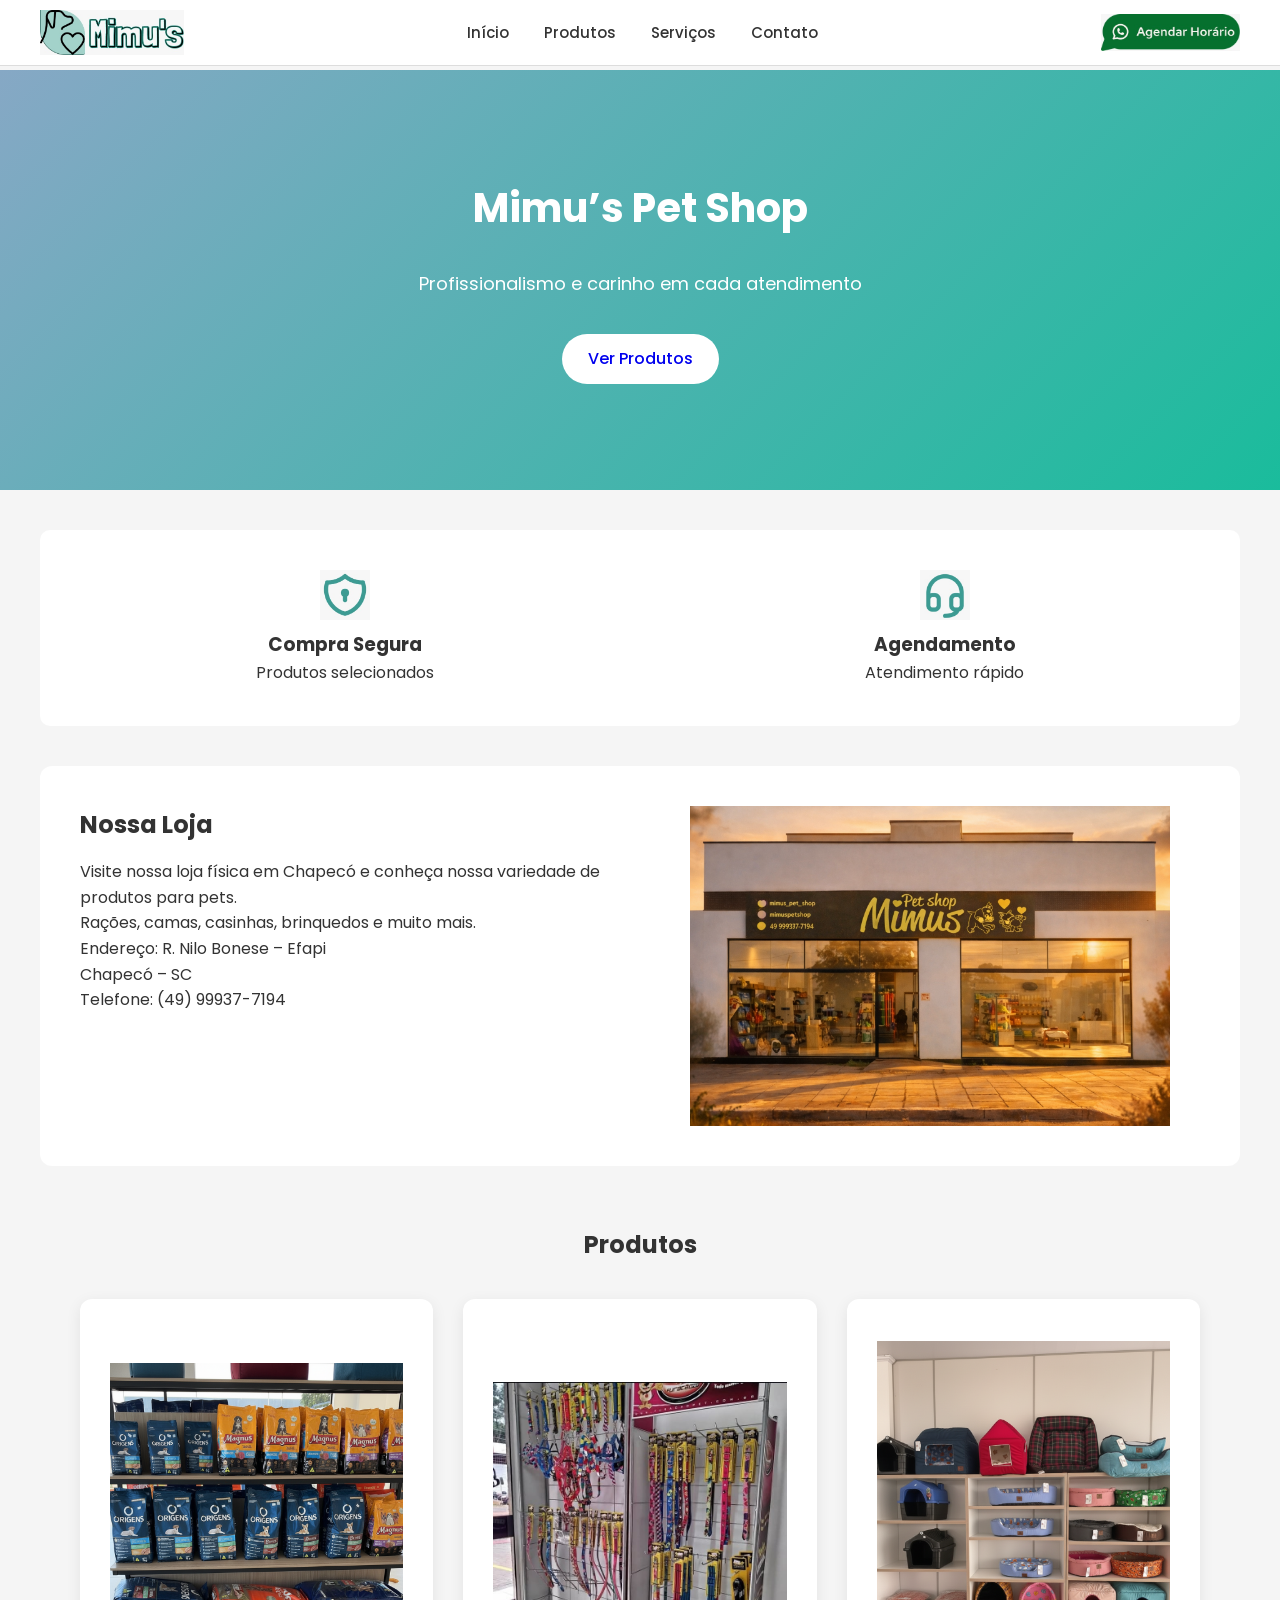
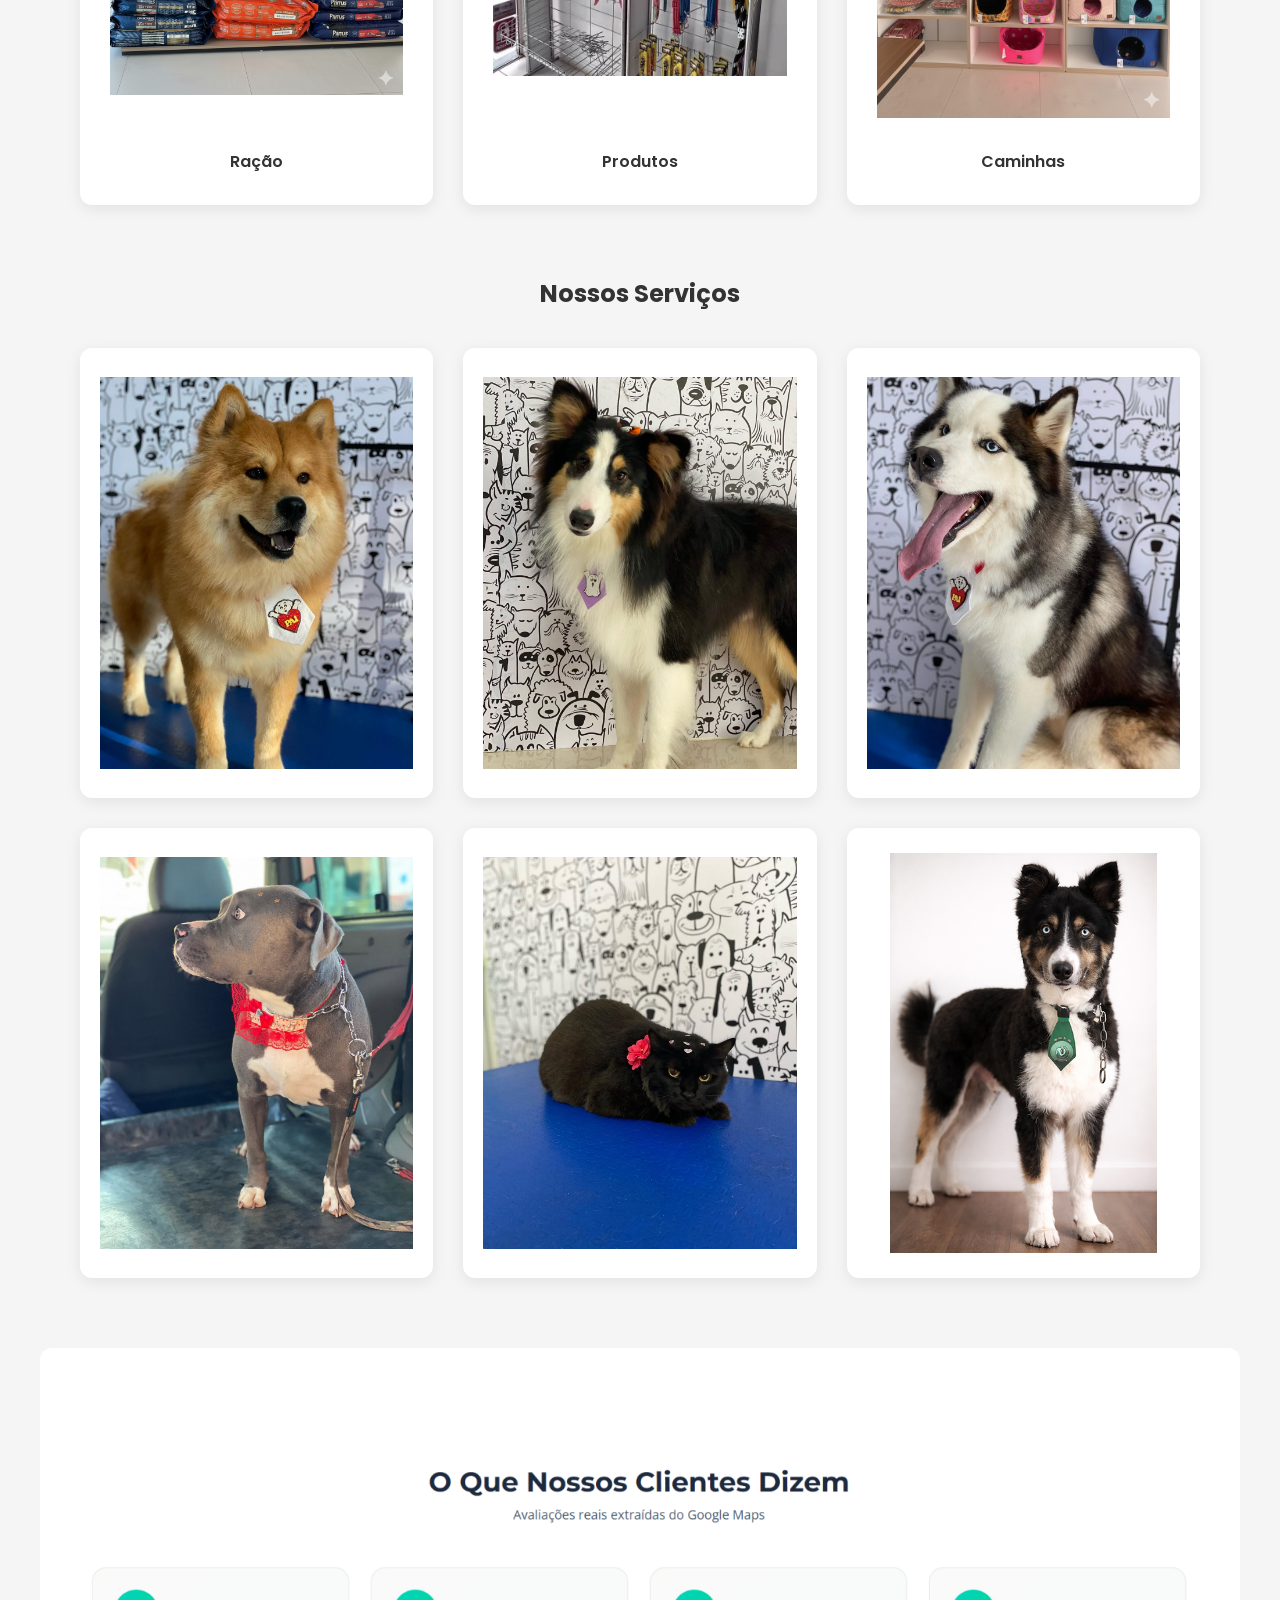
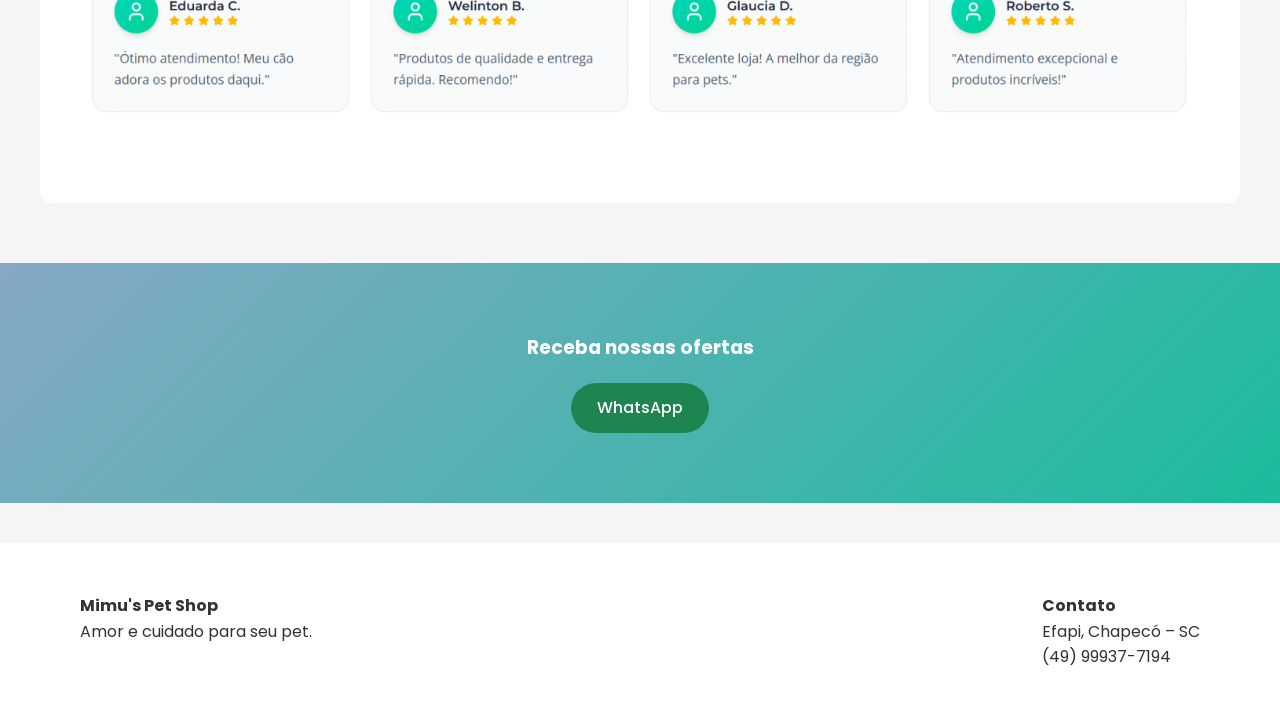
==== index.html @ b0d68bf9 "Finalização do Site" ====
<!DOCTYPE html>

<html lang="pt-br">

<head>
    <meta charset="UTF-8">
    <meta name="viewport" content="width=device-width, initial-scale=1.0">
    <title>Mimu's Pet Shop</title>
    <link rel="stylesheet" href="style.css">

    <link href="https://fonts.googleapis.com/css2?family=Poppins:wght@300;400;600&display=swap" rel="stylesheet">
</head>

<body>

    <header>
        <div class="container nav">

            <div class="logo">
                <img src="Imagens/logo.jpeg" alt="Logo Mimu's Pet Shop">
            </div>

            <nav>
                <a href="#inicio">Início</a>
                <a href="#produtos">Produtos</a>
                <a href="#servicos">Serviços</a>
                <a href="#contato">Contato</a>
            </nav>

            <a class="btn" href="https://wa.me/5549999377194" target="_blank">
                <img src="Imagens/WhatsApp.jpeg" alt="whatsapp">
            </a>

        </div>
    </header>

    <section id="inicio" class="hero">
        <div class="hero-content">

            <h1>Mimu’s Pet Shop</h1>
            <p>Profissionalismo e carinho em cada atendimento</p>

            <a href="#produtos" class="btn-white">Ver Produtos</a>

        </div>
    </section>

    <section class="benefits container">

        <div class="benefit">
            <img src="Imagens/seguranca.jpeg" alt="segurança">
            <h3>Compra Segura</h3>
            <p>Produtos selecionados</p>
        </div>
        <div class="benefit">
            <img src="Imagens/atendimento.jpeg" alt="Atendimento">
            <h3>Agendamento</h3>
            <p>Atendimento rápido</p>
        </div>

    </section>

    <section id="loja" class="about container">

        <div class="about-text">

            <h2>Nossa Loja</h2>

            <p>
                Visite nossa loja física em Chapecó e conheça nossa variedade de produtos
                para pets.
            </p>

            <p>
                Rações, camas, casinhas, brinquedos e muito mais.
            </p>

            <p>
                Endereço: R. Nilo Bonese – Efapi<br>
                Chapecó – SC<br>
                Telefone: (49) 99937-7194
            </p>

        </div>

        <div class="about-image">
            <img src="Imagens/frente.png" alt="Mimu's Pet Shop">
        </div>

    </section>

    <section id="produtos" class="products container">

        <h2>Produtos</h2>

        <div class="product-grid">

            <div class="product-card">
                <img src="Imagens/saude.png" alt="Ração para cães">
                <p>Ração</p>
            </div>

            <div class="product-card">
                <img src="Imagens/produtos.jpeg" alt="Produtos de saúde pet">
                <p>Produtos</p>
            </div>

            <div class="product-card">
                <img src="Imagens/casinhas.png" alt="Casinhas para pets">
                <p>Caminhas</p>
            </div>

        </div>

    </section>

    <section id="servicos" class="services container">

        <h2>Nossos Serviços</h2>

        <div class="gallery">

            <div class="img big"><img src="Imagens/caramelo.jpeg" alt="caramelo"></div>
            <div class="img big"><img src="Imagens/border.jpeg" alt="Border Collie"></div>
            <div class="img big"><img src="Imagens/husky.jpeg" alt="Huskye"></div>
            <div class="img big"><img src="Imagens/pitbull.jpeg" alt="Pitbull"></div>
            <div class="img"><img src="Imagens/gato.jpeg" alt="Gato Preto"></div>
            <div class="img"><img src="Imagens/outroBorder.png" alt="Pets"></div>

        </div>

    </section>

    <section class="reviews container">

        <div class="review-grid">
            <img src="Imagens/avaliacao.png" alt="Avaliação dos Clientes">
        </div>

    </section>

    <section id="contato" class="cta">

        <h3>Receba nossas ofertas</h3>

        <a href="https://wa.me/5549999377194" class="btn-white" target="_blank">
            WhatsApp
        </a>

    </section>

    <footer>

        <div class="container footer-grid">

            <div>
                <h4>Mimu's Pet Shop</h4>
                <p>Amor e cuidado para seu pet.</p>
            </div>

            <div>
                <h4>Contato</h4>
                <p>Efapi, Chapecó – SC</p>
                <p>(49) 99937-7194</p>
            </div>

        </div>

    </footer>

</body>

</html>
---- style.css ----
*{
margin:0;
padding:0;
box-sizing:border-box;
font-family:Poppins,sans-serif;
}

body{
background:#f5f5f5;
color:#333;
line-height:1.6;
padding-top:70px;
}

/* CONTAINER */

.container{
max-width:1200px;
margin:auto;
padding:0 40px;
}

/* IMAGENS */

img{
max-width:100%;
height:auto;
display:block;
}

/* NAV */

header{
background:white;
border-bottom:1px solid #ddd;
position:fixed;
top:0;
left:0;
width:100%;
z-index:1000;
}

.nav{
display:flex;
align-items:center;
justify-content:space-between;
gap:25px;
padding:10px 0;
}

/* LOGO */

.logo{
display:flex;
align-items:center;
}

.logo img{
height:45px;
}

/* MENU */

nav{
display:flex;
align-items:center;
gap:35px;
}

nav a{
text-decoration:none;
color:#333;
font-weight:500;
font-size:15px;
transition:0.2s;
}

nav a:hover{
color:#0dbd9b;
}

/* BOTÃO */

.btn{
background:transparent;
border:none;
outline:none;
padding:0;
display:flex;
align-items:center;
justify-content:center;
cursor:pointer;
}

.btn img{
height:38px;
width:auto;
object-fit:contain;
}

/* HERO */

.hero{
min-height:420px;
background:linear-gradient(135deg,#86a8c5,#1abc9c);
display:flex;
align-items:center;
justify-content:center;
text-align:center;
color:white;
padding:80px 20px;
}

.hero h1{
font-size:40px;
margin-bottom:15px;
}

.hero p{
font-size:18px;
}

.btn-white{
background:white;
border:none;
padding:12px 26px;
border-radius:25px;
margin-top:20px;
cursor:pointer;
font-weight:500;
text-decoration:none;
}

/* BENEFITS */

.benefits{
display:flex;
justify-content:space-around;
padding:40px 0;
background:white;
margin-top:40px;
margin-bottom:40px;
border-radius:10px;
}

.benefit{
text-align:center;
}

.benefit img{
width:50px;
height:auto;
margin:0 auto 10px auto;
}

/* ABOUT */

.about{
display:grid;
grid-template-columns:1fr 1fr;
gap:40px;
background:white;
padding:40px;
border-radius:12px;
margin-bottom:60px;
}

.about h2{
margin-bottom:15px;
}

.about-image{
height:320px;
border-radius:12px;
overflow:hidden;
}

.about-image img{
width:100%;
height:100%;
object-fit:contain;
}

/* PRODUCTS */

.products{
margin-bottom:70px;
}

.products h2{
text-align:center;
margin-bottom:35px;
}

.product-grid{
display:grid;
grid-template-columns:repeat(auto-fit,minmax(300px,1fr));
gap:30px;
margin-top:20px;
}

/* CARD DE PRODUTO */

.product-card{
background:white;
border-radius:12px;
overflow:hidden;
box-shadow:0 4px 15px rgba(0,0,0,0.08);
text-align:center;
padding:30px;
font-weight:600;
transition:0.3s;
min-height:450px;
display:flex;
flex-direction:column;
justify-content:center;
}

.product-card img{
width:100%;
height:400px;
object-fit:contain;
margin-bottom:20px;
}

.product-card:hover{
transform:translateY(-5px);
box-shadow:0 10px 25px rgba(0,0,0,0.15);
}

/* SERVICES */

.services{
margin-bottom:70px;
}

.services h2{
text-align:center;
margin-bottom:35px;
}

.gallery{
display:grid;
grid-template-columns:repeat(3,1fr);
gap:30px;
}

/* CARD DOS SERVIÇOS */

.img{
background:white;
border-radius:12px;
overflow:hidden;
box-shadow:0 4px 15px rgba(0,0,0,0.08);
height:450px;
display:flex;
align-items:center;
justify-content:center;
padding:20px;
transition:0.3s;
}

.img:hover{
transform:translateY(-5px);
box-shadow:0 10px 25px rgba(0,0,0,0.15);
}

/* IMAGEM DO SERVIÇO */

.img img{
width:100%;
height:400px;
object-fit:contain;
}

/* REVIEWS */

.reviews{
background:white;
padding:40px;
margin-top:50px;
border-radius:12px;
}

.review-grid{
display:grid;
grid-template-columns:repeat(auto-fit,minmax(220px,1fr));
gap:25px;
margin-top:25px;
}

.review-grid img{
width:100%;
border-radius:10px;
}

/* CTA */

.cta{
margin-top:60px;
background:linear-gradient(135deg,#86a8c5,#1abc9c);
color:white;
text-align:center;
padding:70px 20px;
}

.cta .btn-white{
background:rgb(30, 133, 81);
color:white;
border:none;
padding:12px 26px;
border-radius:25px;
margin-top:20px;
cursor:pointer;
font-weight:500;
text-decoration:none;
}

/* FOOTER */

footer{
background:white;
padding:50px 0;
margin-top:40px;
}

.footer-grid{
display:flex;
justify-content:space-between;
gap:40px;
}

/* RESPONSIVIDADE */

@media (max-width:900px){

.nav{
flex-direction:column;
gap:15px;
}

.about{
grid-template-columns:1fr;
}

.gallery{
grid-template-columns:1fr;
}

.footer-grid{
flex-direction:column;
text-align:center;
}

}

@media (max-width:600px){

.hero h1{
font-size:28px;
}

nav{
flex-wrap:wrap;
justify-content:center;
}

nav a{
margin:10px 15px;
}

.btn{
padding:8px 18px;
}

.product-card img{
height:130px;
}

}

/* CORREÇÃO DOS BOTÕES */

.hero-content{
display:flex;
flex-direction:column;
align-items:center;
justify-content:center;
gap:15px;
text-align:center;
}

.btn-white{
display:inline-block;
}

.cta{
text-align:center;
}

.cta .btn-white{
display:inline-block;
margin-top:20px;
}
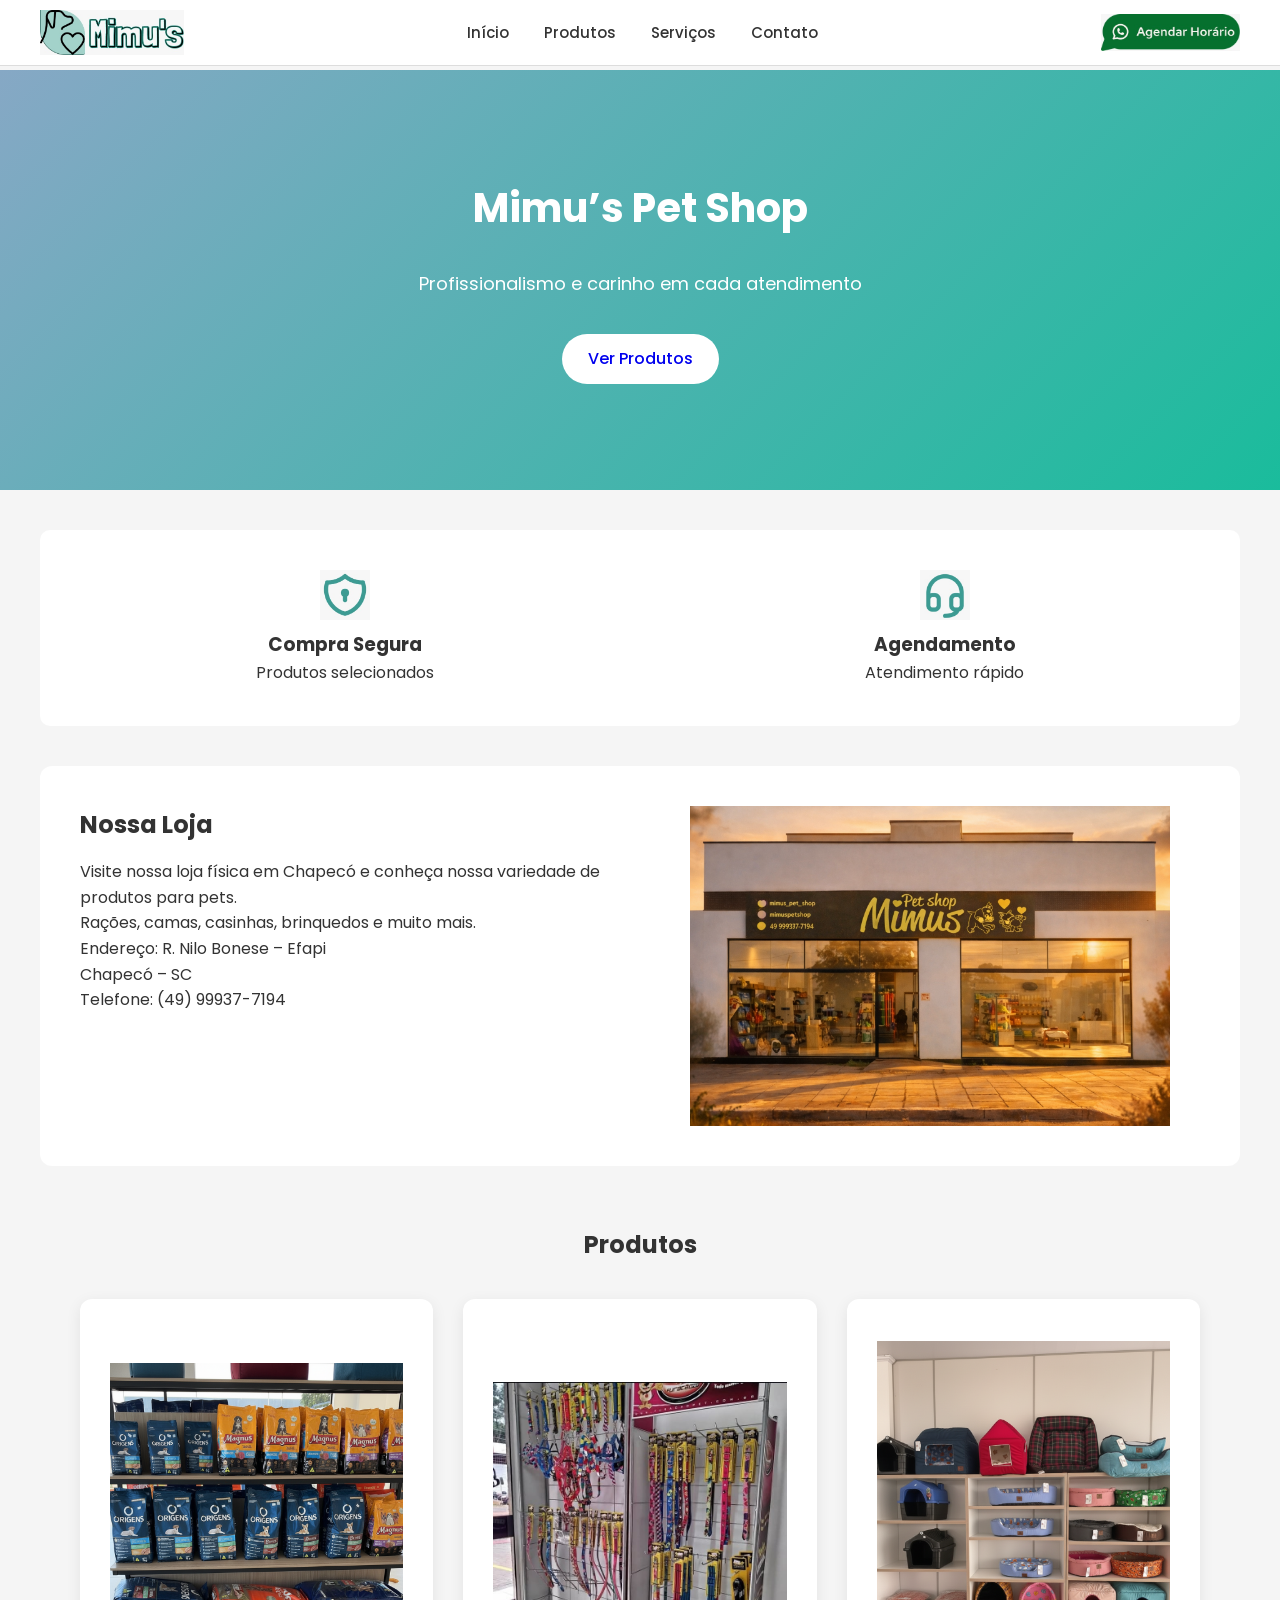
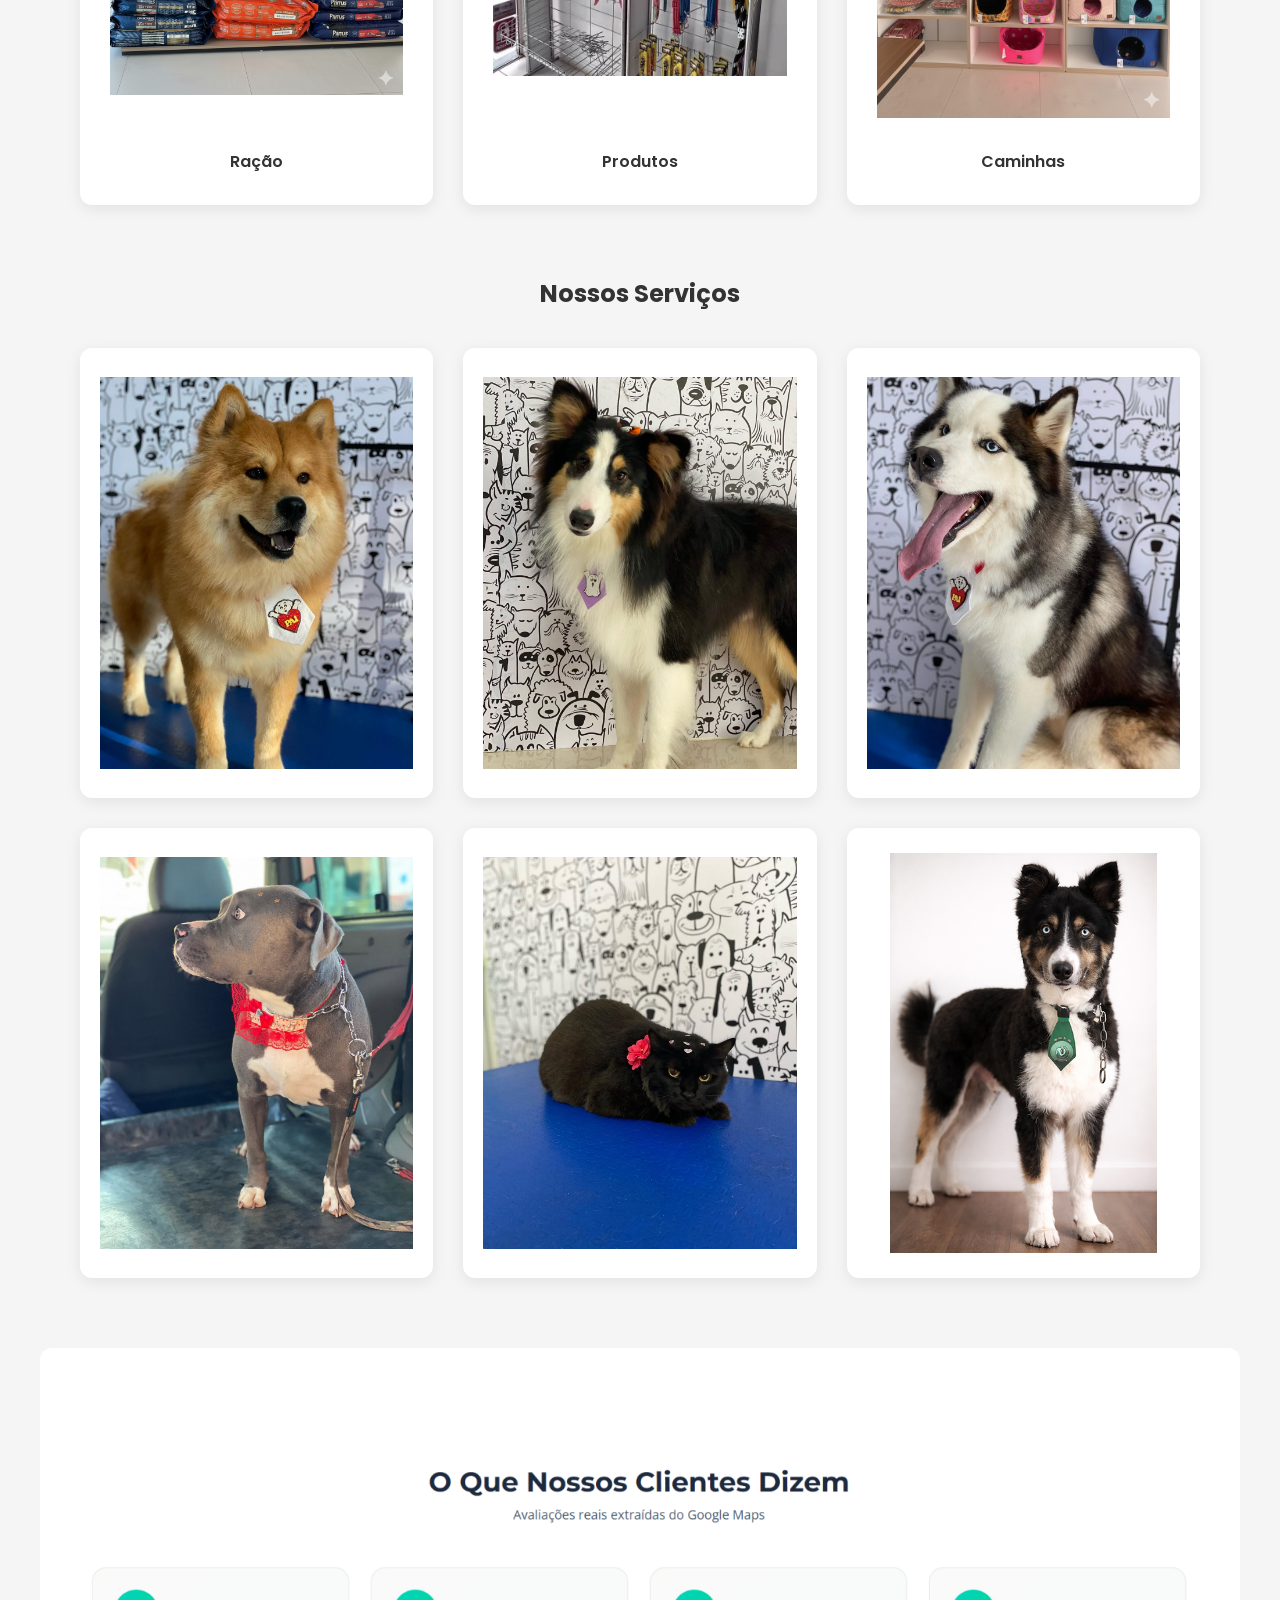
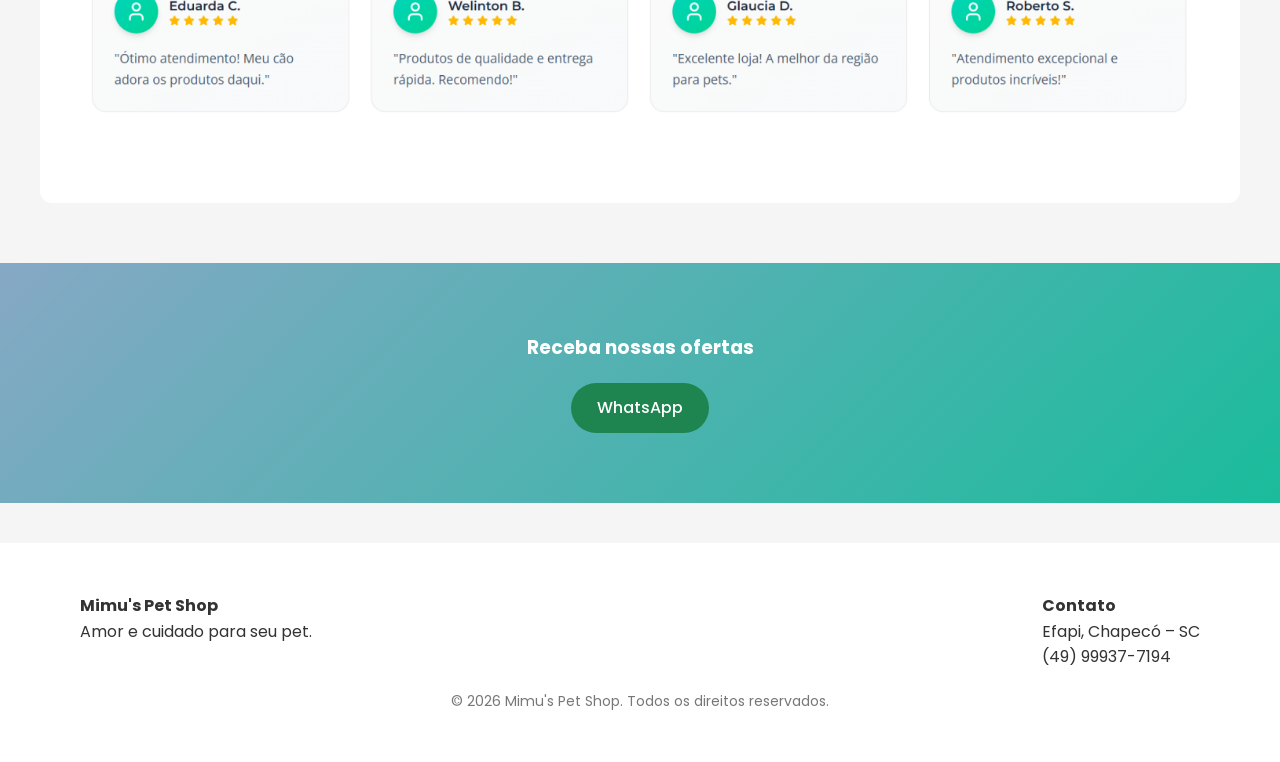
==== commit 1c584424: "Site Finalizado" ====
--- a/index.html
+++ b/index.html
@@ -163,8 +163,11 @@
                 <p>Efapi, Chapecó – SC</p>
                 <p>(49) 99937-7194</p>
             </div>
+        </div>
 
-        </div>
+        <p class="copyright">
+            © 2026 Mimu's Pet Shop. Todos os direitos reservados.
+        </p>
 
     </footer>
 
--- a/style.css
+++ b/style.css
@@ -330,6 +330,13 @@
 gap:40px;
 }
 
+.copyright{
+text-align:center;
+margin-top:20px;
+font-size:14px;
+color:#777;
+}
+
 /* RESPONSIVIDADE */
 
 @media (max-width:900px){
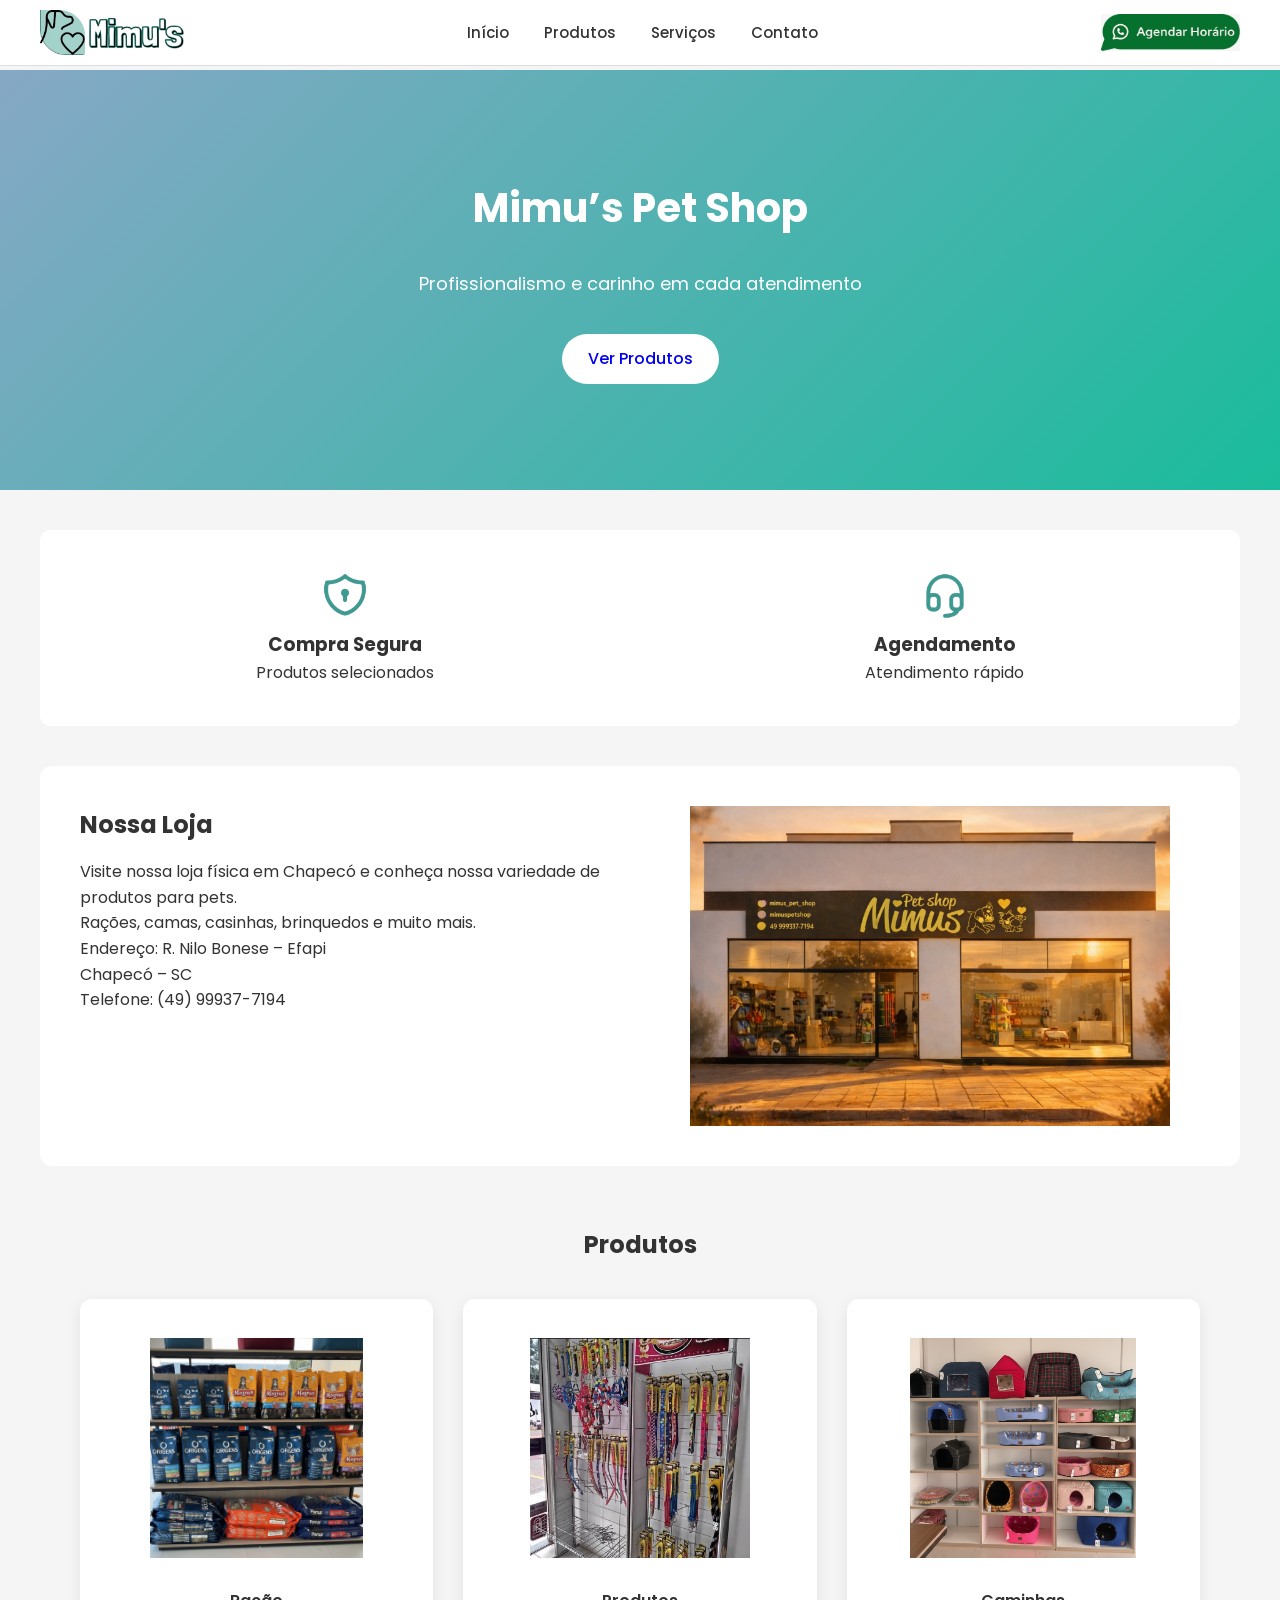
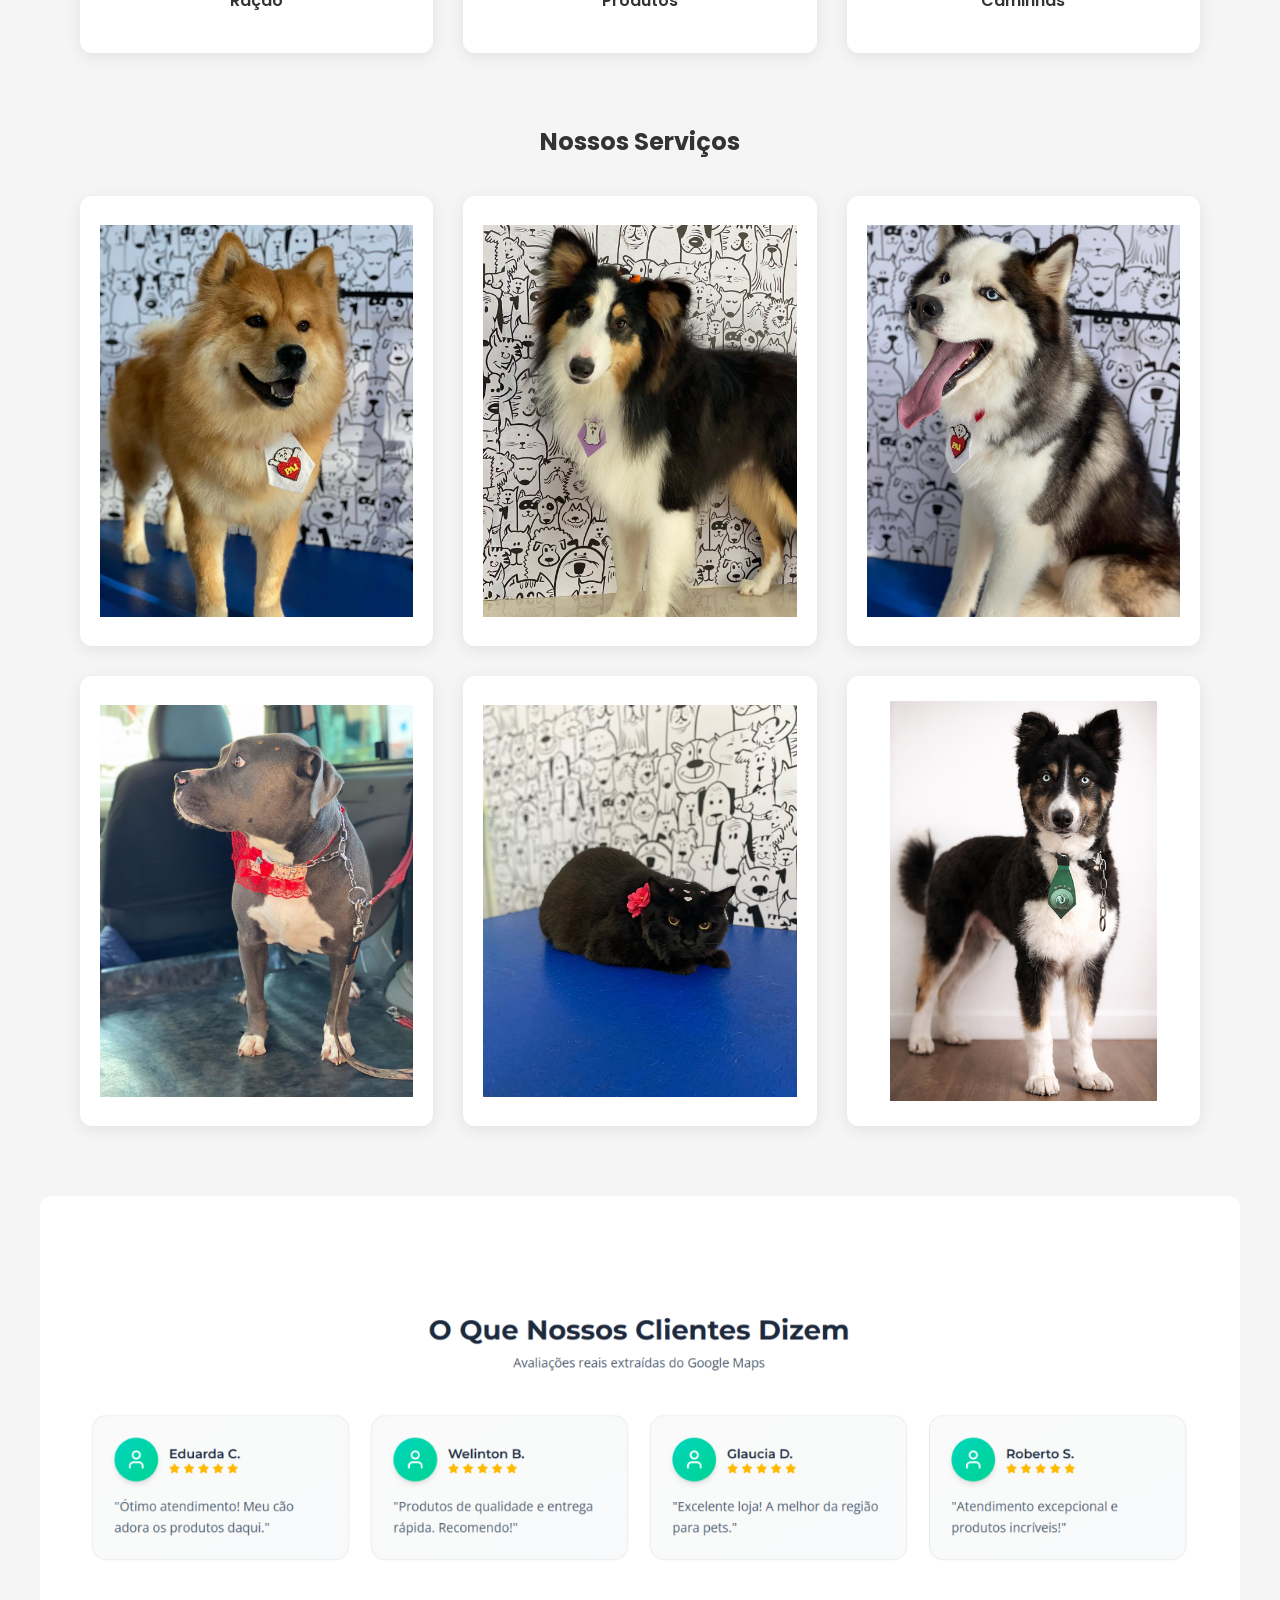
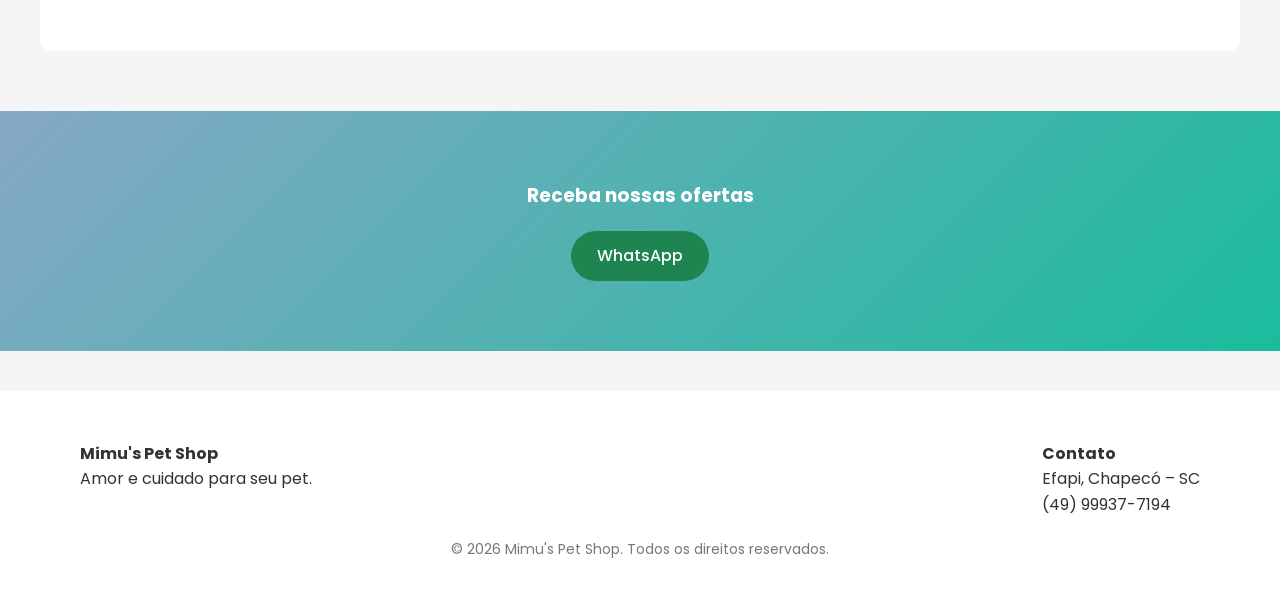
==== commit 1046a597: "Novas alterações" ====
--- a/index.html
+++ b/index.html
@@ -17,7 +17,7 @@
         <div class="container nav">
 
             <div class="logo">
-                <img src="Imagens/logo.jpeg" alt="Logo Mimu's Pet Shop">
+                <img src="Imagens/logo.png" alt="Logo Mimu's Pet Shop">
             </div>
 
             <nav>
@@ -48,12 +48,12 @@
     <section class="benefits container">
 
         <div class="benefit">
-            <img src="Imagens/seguranca.jpeg" alt="segurança">
+            <img src="Imagens/seguranca.png" alt="segurança">
             <h3>Compra Segura</h3>
             <p>Produtos selecionados</p>
         </div>
         <div class="benefit">
-            <img src="Imagens/atendimento.jpeg" alt="Atendimento">
+            <img src="Imagens/atendimento.png" alt="Atendimento">
             <h3>Agendamento</h3>
             <p>Atendimento rápido</p>
         </div>
@@ -165,9 +165,11 @@
             </div>
         </div>
 
-        <p class="copyright">
-            © 2026 Mimu's Pet Shop. Todos os direitos reservados.
-        </p>
+        <div class="container">
+            <p class="copyright">
+                © 2026 Mimu's Pet Shop. Todos os direitos reservados.
+            </p>
+        </div>
 
     </footer>
 
--- a/style.css
+++ b/style.css
@@ -207,20 +207,24 @@
 overflow:hidden;
 box-shadow:0 4px 15px rgba(0,0,0,0.08);
 text-align:center;
-padding:30px;
+padding:25px;
 font-weight:600;
 transition:0.3s;
-min-height:450px;
+
+aspect-ratio:1/1;
+
 display:flex;
 flex-direction:column;
 justify-content:center;
+align-items:center;
+gap:15px;
 }
 
 .product-card img{
 width:100%;
-height:400px;
+height:220px;
 object-fit:contain;
-margin-bottom:20px;
+margin-bottom:15px;
 }
 
 .product-card:hover{
@@ -341,8 +345,13 @@
 
 @media (max-width:900px){
 
+.container{
+padding:0 25px;
+}
+
 .nav{
-flex-direction:column;
+flex-direction:row;
+flex-wrap:wrap;
 gap:15px;
 }
 
@@ -351,7 +360,7 @@
 }
 
 .gallery{
-grid-template-columns:1fr;
+grid-template-columns:repeat(2,1fr);
 }
 
 .footer-grid{
@@ -359,9 +368,18 @@
 text-align:center;
 }
 
+.benefits{
+flex-wrap:wrap;
+gap:20px;
+}
+
 }
 
 @media (max-width:600px){
+
+.container{
+padding:0 20px;
+}
 
 .hero h1{
 font-size:28px;
@@ -373,15 +391,15 @@
 }
 
 nav a{
-margin:10px 15px;
-}
-
-.btn{
-padding:8px 18px;
+margin:8px;
 }
 
 .product-card img{
-height:130px;
+height:250px;
+}
+
+.img{
+height:300px;
 }
 
 }
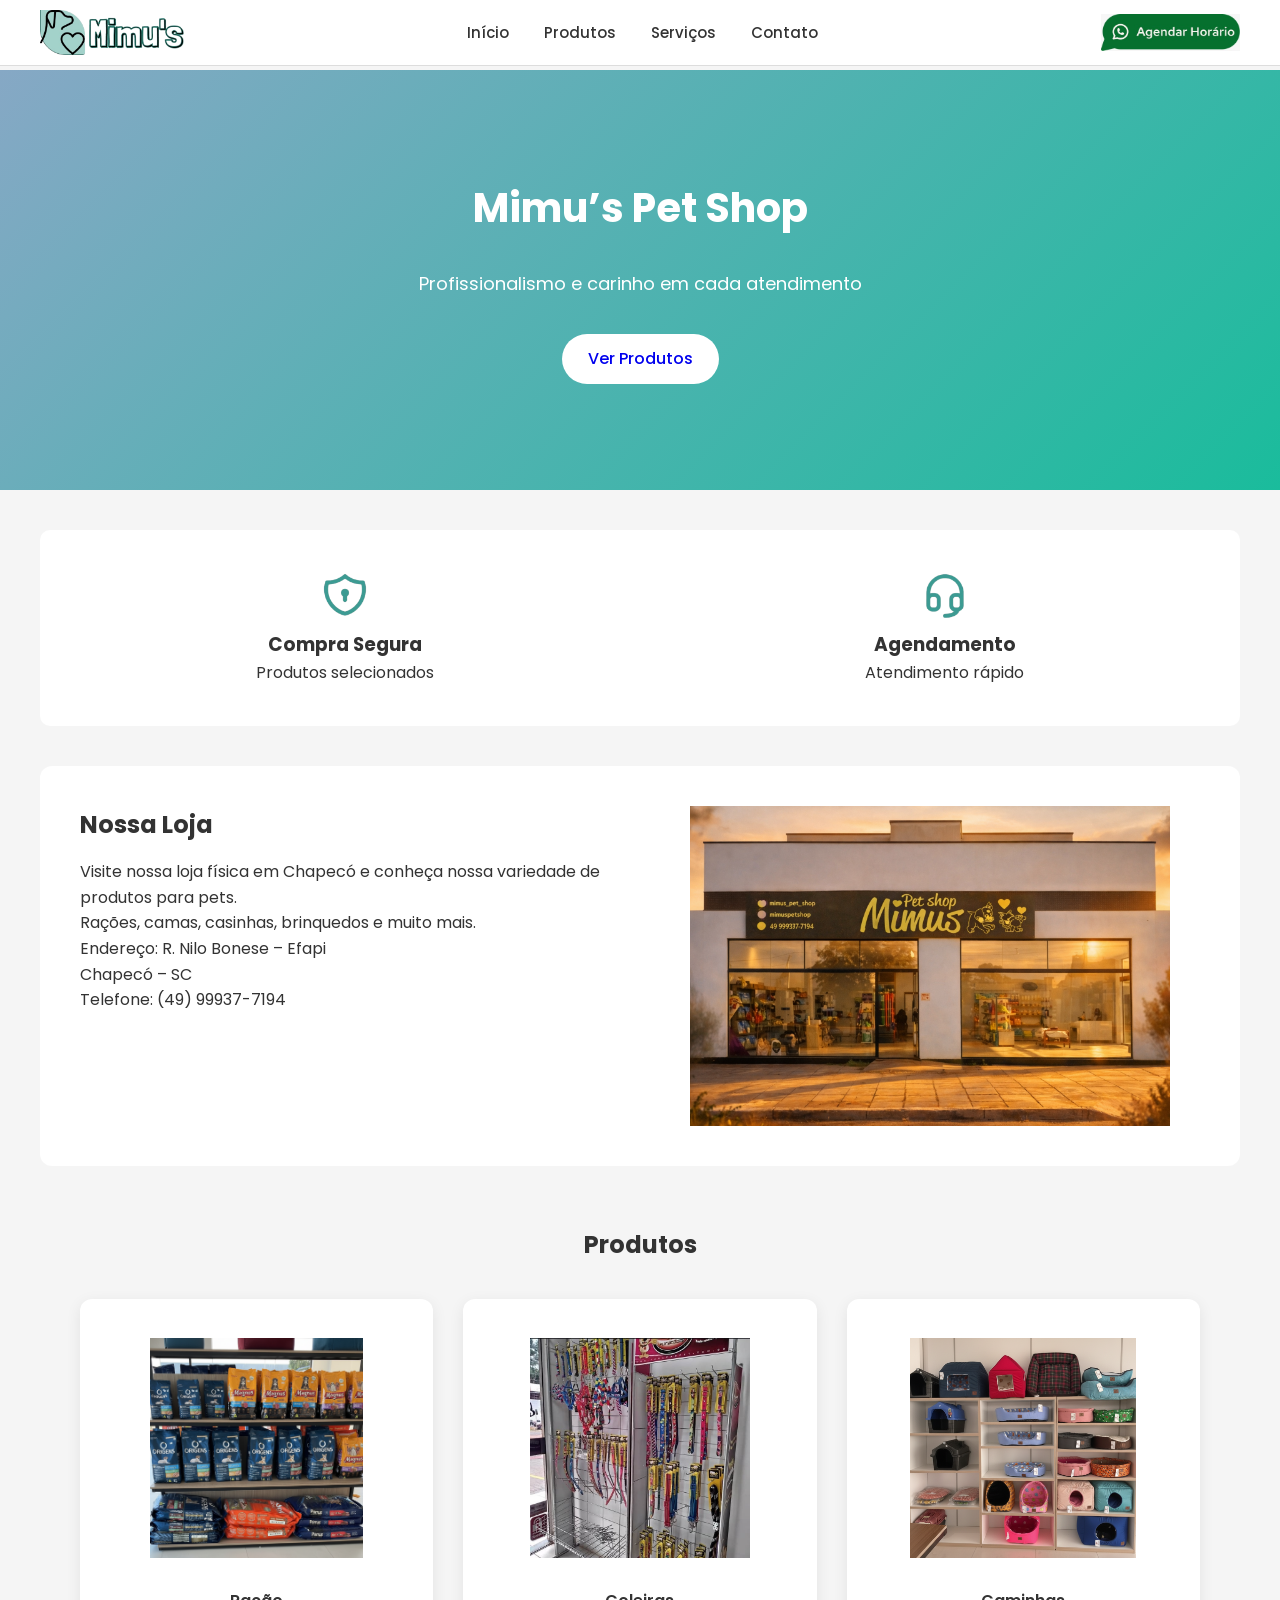
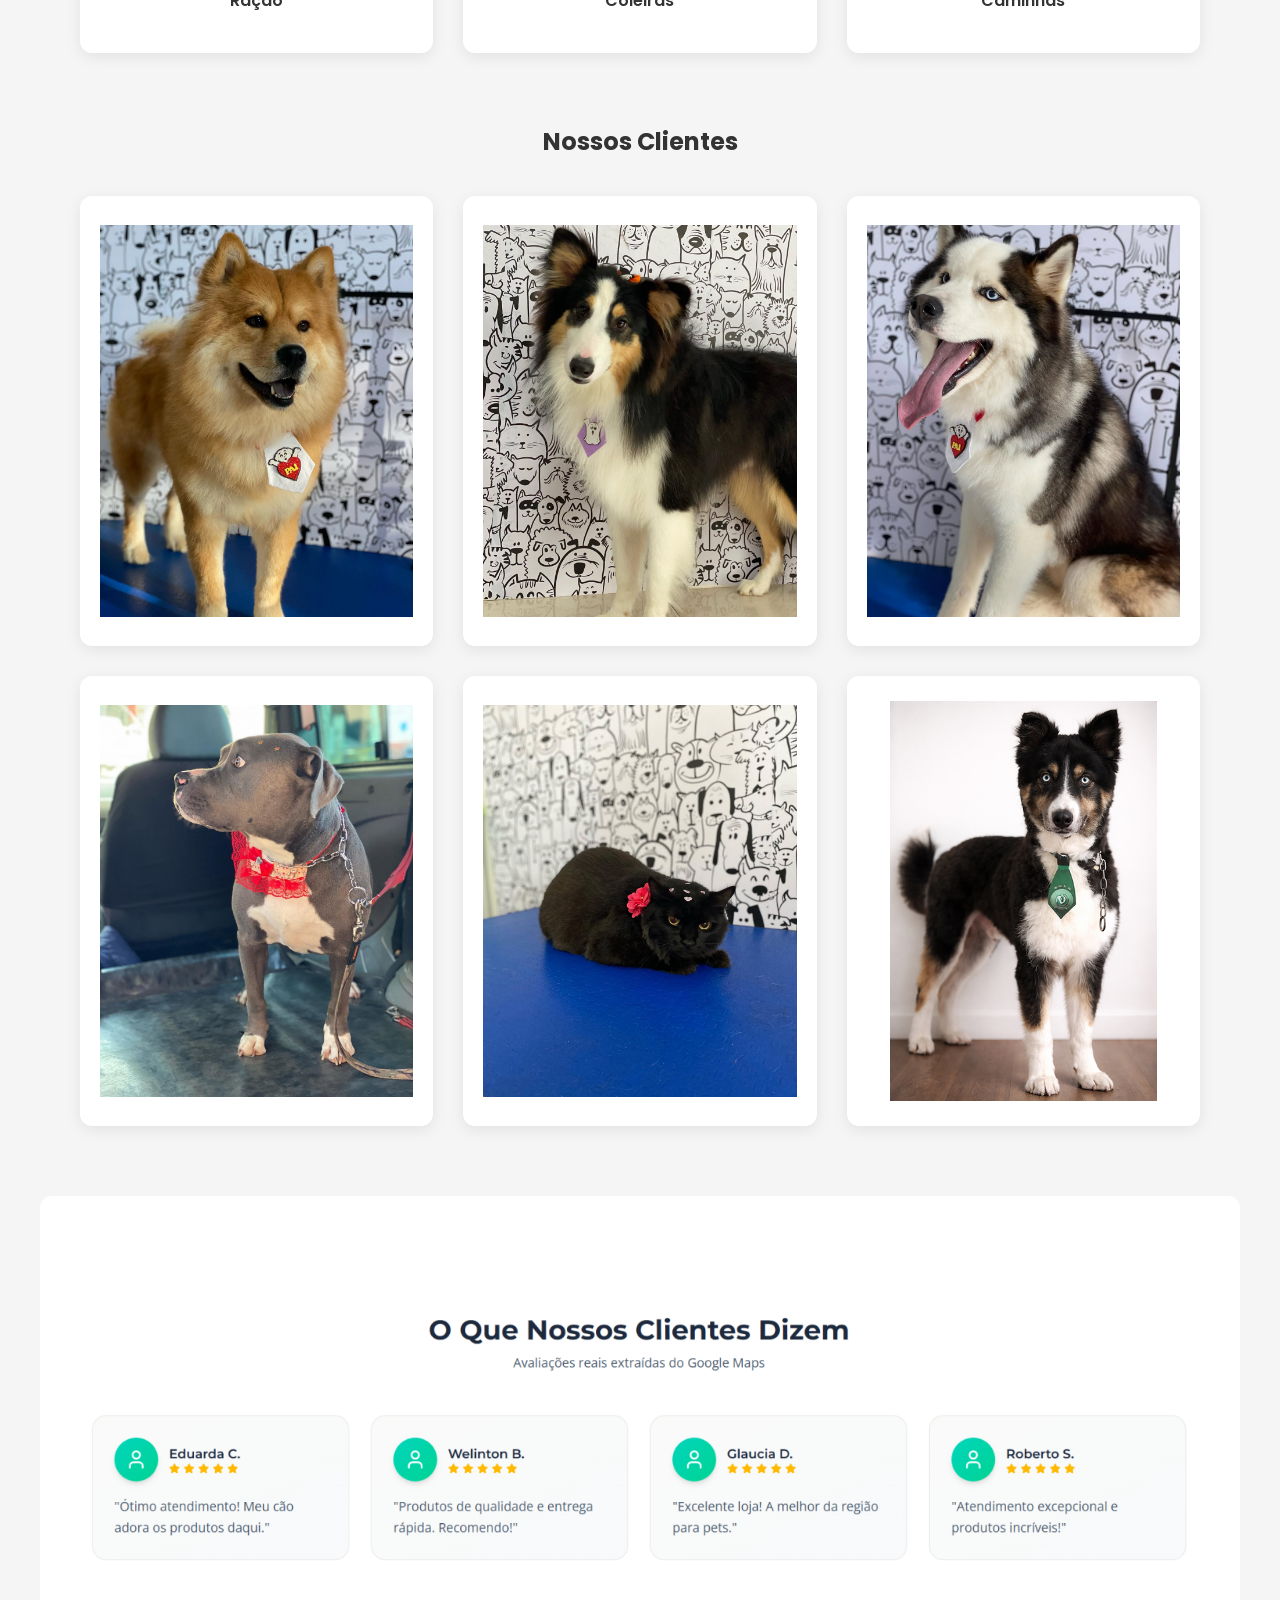
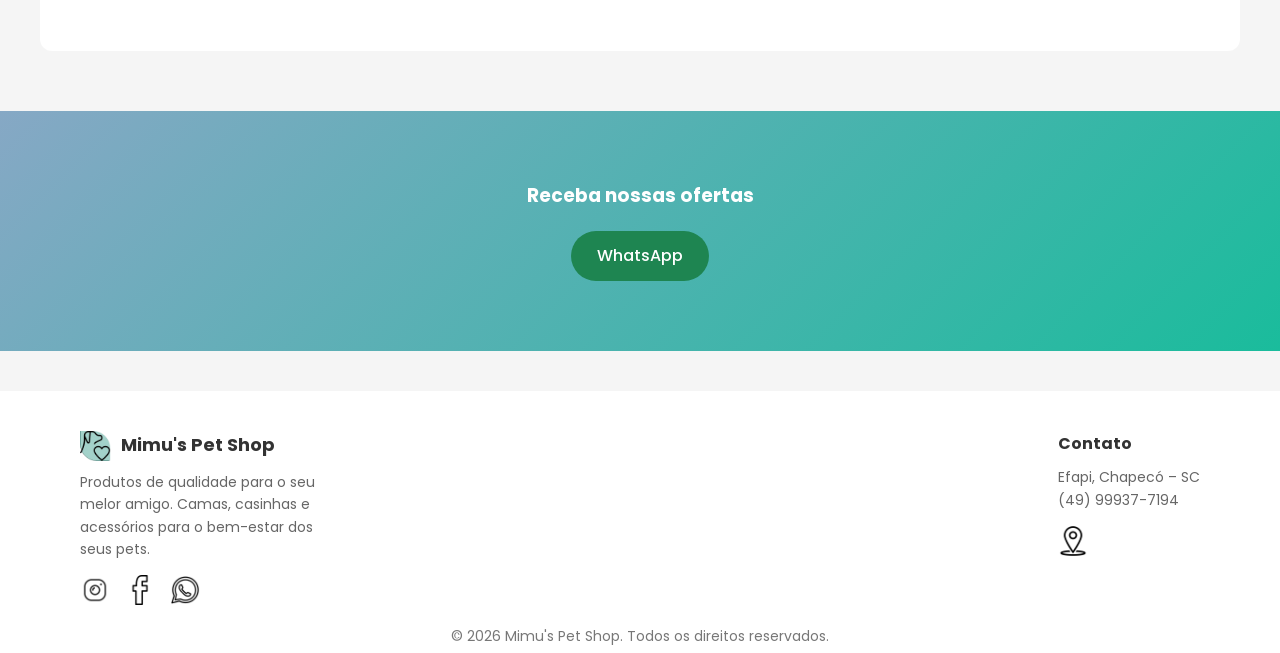
==== commit ffcbeacb: "Modificações no site" ====
--- a/index.html
+++ b/index.html
@@ -6,6 +6,7 @@
     <meta charset="UTF-8">
     <meta name="viewport" content="width=device-width, initial-scale=1.0">
     <title>Mimu's Pet Shop</title>
+    <link rel="icon" type="image/png" href="Imagens/logo2.png">
     <link rel="stylesheet" href="style.css">
 
     <link href="https://fonts.googleapis.com/css2?family=Poppins:wght@300;400;600&display=swap" rel="stylesheet">
@@ -102,7 +103,7 @@
 
             <div class="product-card">
                 <img src="Imagens/produtos.jpeg" alt="Produtos de saúde pet">
-                <p>Produtos</p>
+                <p>Coleiras</p>
             </div>
 
             <div class="product-card">
@@ -116,7 +117,7 @@
 
     <section id="servicos" class="services container">
 
-        <h2>Nossos Serviços</h2>
+        <h2>Nossos Clientes</h2>
 
         <div class="gallery">
 
@@ -153,15 +154,32 @@
 
         <div class="container footer-grid">
 
-            <div>
-                <h4>Mimu's Pet Shop</h4>
-                <p>Amor e cuidado para seu pet.</p>
+            <div class="mensagem">
+                <div class="logo2">
+                    <img src="Imagens/logo2.png" alt="Logo Rodapé">
+                    <h4>Mimu's Pet Shop</h4>
+                </div>
+                <p>Produtos de qualidade para o seu melor amigo. Camas, casinhas e acessórios para o bem-estar dos seus pets.</p>
+                <div class="icones">
+                    <a class="btn" href="https://www.instagram.com/mimus_pet_shop/" target="_blank">
+                        <img src="Imagens/instagram.png" alt="instagram">
+                    </a>
+                    <a class="btn" href="https://www.facebook.com/mimuspetshop.mimuspetshop?rdid=4nv0Wt2xL8LDbtHj&share_url=https%3A%2F%2Fwww.facebook.com%2Fshare%2F1DB1wyXKqh%2F#" target="_blank">
+                        <img src="Imagens/facebook.png" alt="facebook">
+                    </a>
+                    <a class="btn" href="https://wa.me/5549999377194" target="_blank">
+                        <img src="Imagens/whats.png" alt="whatsapp">
+                    </a>
+                </div>
             </div>
 
             <div>
                 <h4>Contato</h4>
                 <p>Efapi, Chapecó – SC</p>
                 <p>(49) 99937-7194</p>
+                <a class="btn-local" href="https://maps.app.goo.gl/kSKagL69bdH8XbKM8" target="_blank">
+                    <img src="Imagens/local.png" alt="localização">
+                </a>
             </div>
         </div>
 
--- a/style.css
+++ b/style.css
@@ -322,16 +322,61 @@
 
 /* FOOTER */
 
-footer{
-background:white;
-padding:50px 0;
-margin-top:40px;
+footer {
+    background: white;
+    padding: 40px 0 05px 0; /* Diminuímos o padding inferior para 10px */
+    margin-top: 40px;
 }
 
 .footer-grid{
 display:flex;
 justify-content:space-between;
 gap:40px;
+}
+
+.footer-grid p {
+    max-width: 250px; /* Limita a largura do texto para ele quebrar linha mais cedo */
+    font-size: 14px;  /* Deixa a fonte levemente menor que o corpo do site */
+    color: #666;      /* Uma cor mais suave para reduzir o peso visual */
+}
+
+/* Se quiser que o título também seja menor */
+.footer-grid h4 {
+    margin-bottom: 10px;
+    font-size: 16px;
+}
+
+/* Alinha o ícone e o nome lado a lado */
+.logo2 {
+    display: flex;
+    align-items: center;
+    gap: 10px; /* Espaço entre o ícone e o texto */
+    margin-bottom: 10px;
+}
+
+/* Deixa o ícone do mesmo tamanho das redes sociais */
+.logo2 img {
+    height: 30px; /* Mesma altura sugerida para os ícones sociais */
+    width: auto;
+    object-fit: contain;
+}
+
+/* Garante que o H4 não tenha margens extras que quebrem o alinhamento */
+.logo2 h4 {
+    margin: 0;
+    font-size: 18px;
+}
+
+.icones {
+    display: flex;
+    gap: 15px; /* Espaço entre cada ícone */
+    margin-top: 15px;
+}
+
+.icones img {
+    height: 30px;
+    width: auto;
+    object-fit: contain;
 }
 
 .copyright{
@@ -341,67 +386,67 @@
 color:#777;
 }
 
-/* RESPONSIVIDADE */
-
-@media (max-width:900px){
-
-.container{
-padding:0 25px;
-}
-
-.nav{
-flex-direction:row;
-flex-wrap:wrap;
-gap:15px;
-}
-
-.about{
-grid-template-columns:1fr;
-}
-
-.gallery{
-grid-template-columns:repeat(2,1fr);
-}
-
-.footer-grid{
-flex-direction:column;
-text-align:center;
-}
-
-.benefits{
-flex-wrap:wrap;
-gap:20px;
-}
-
-}
-
-@media (max-width:600px){
-
-.container{
-padding:0 20px;
-}
-
-.hero h1{
-font-size:28px;
-}
-
-nav{
-flex-wrap:wrap;
-justify-content:center;
-}
-
-nav a{
-margin:8px;
-}
-
-.product-card img{
-height:250px;
-}
-
-.img{
-height:300px;
-}
-
+.btn-local {
+    margin-top: 15px; /* Ajuste este valor conforme desejar */
+    display: inline-block; /* Garante que a margem funcione corretamente */
+}
+
+/* Garante que o ícone mantenha um tamanho harmonioso */
+.btn-local img {
+    height: 30px; 
+    width: auto;
+}
+
+/* RESPONSIVIDADE CORRIGIDA */
+
+@media (max-width: 900px) {
+    header {
+        position: relative;
+    }
+
+    body {
+        padding-top: 0;
+    }
+
+    .nav {
+        flex-direction: column;
+        align-items: center;
+        gap: 15px;
+        padding: 20px 0;
+    }
+
+    nav {
+        gap: 15px;
+        justify-content: center;
+        width: 100%;
+    }
+
+    .about {
+        grid-template-columns: 1fr;
+    }
+
+    .gallery {
+        grid-template-columns: repeat(2, 1fr);
+    }
+}
+
+@media (max-width: 600px) {
+    .hero h1 {
+        font-size: 28px;
+    }
+
+    nav a {
+        font-size: 14px;
+        margin: 5px;
+    }
+
+    .product-grid {
+        grid-template-columns: 1fr;
+    }
+
+    .img {
+        height: 300px;
+    }
 }
 
 /* CORREÇÃO DOS BOTÕES */
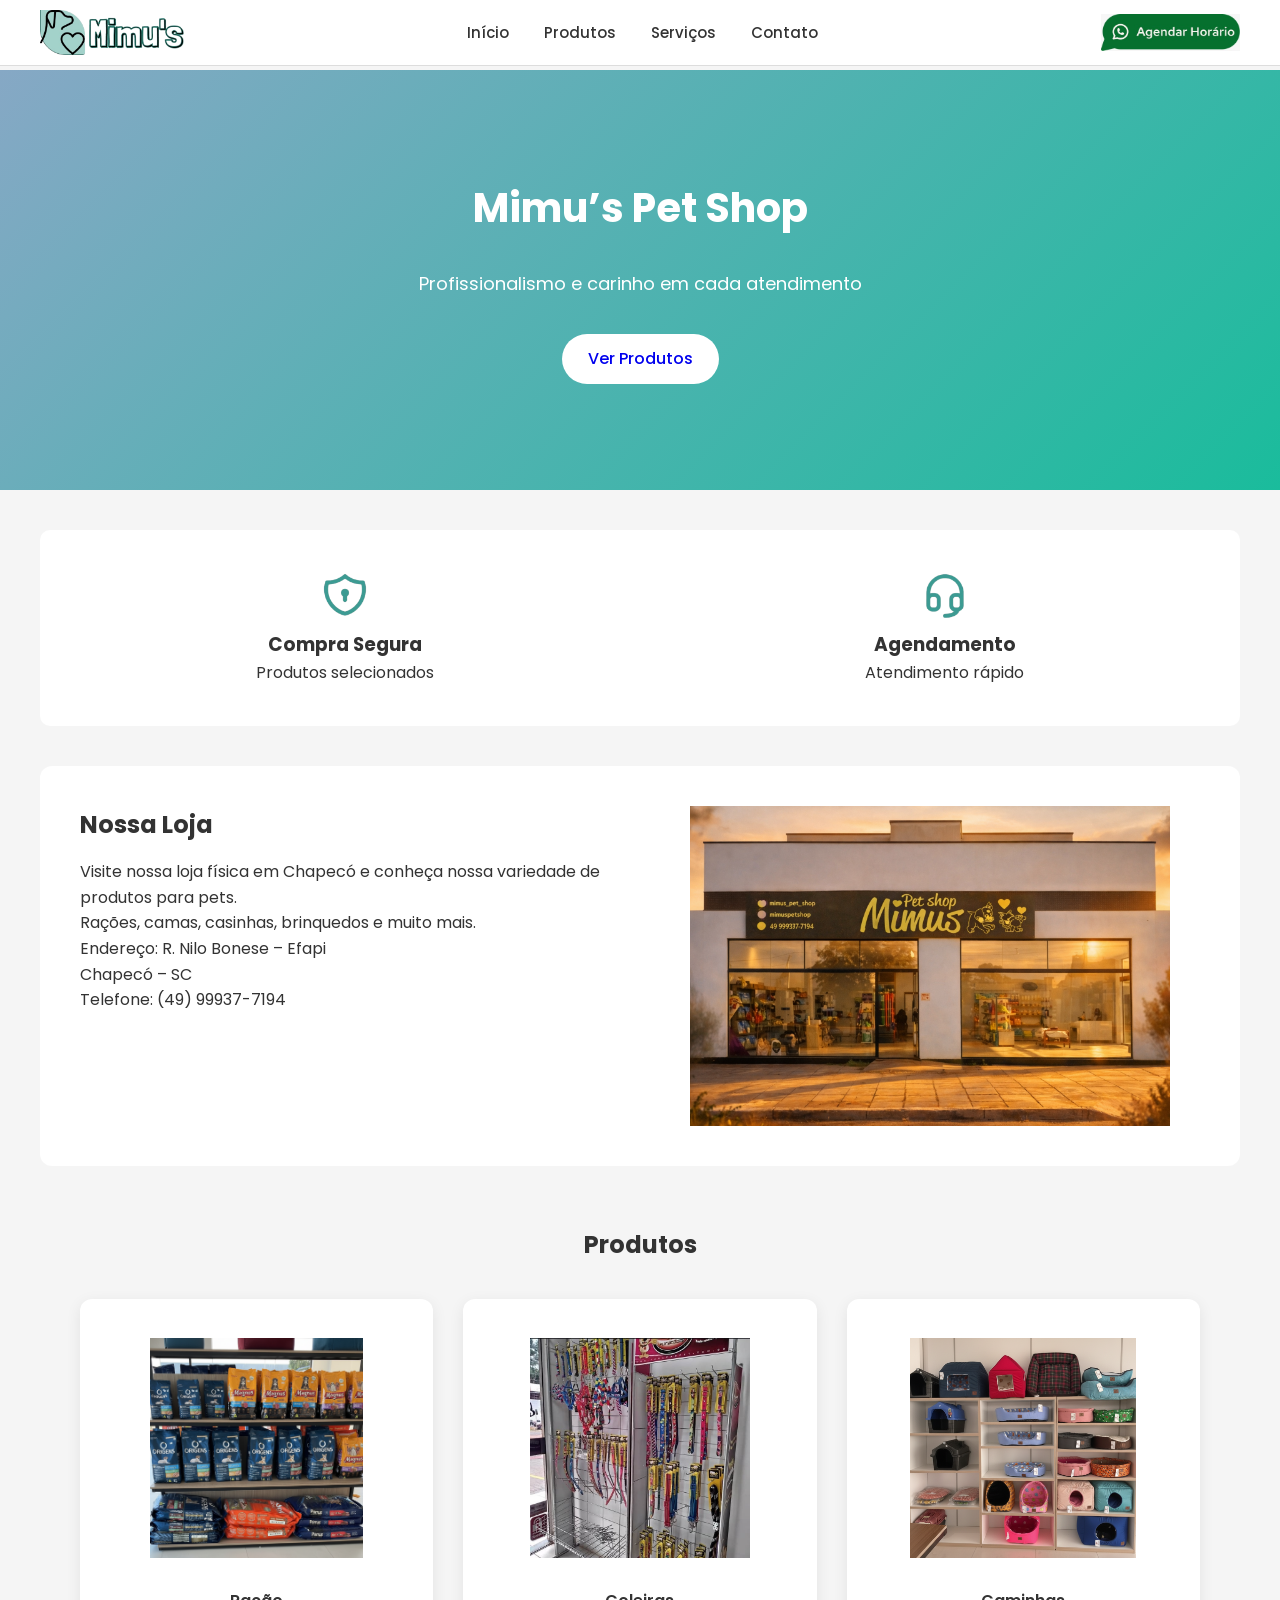
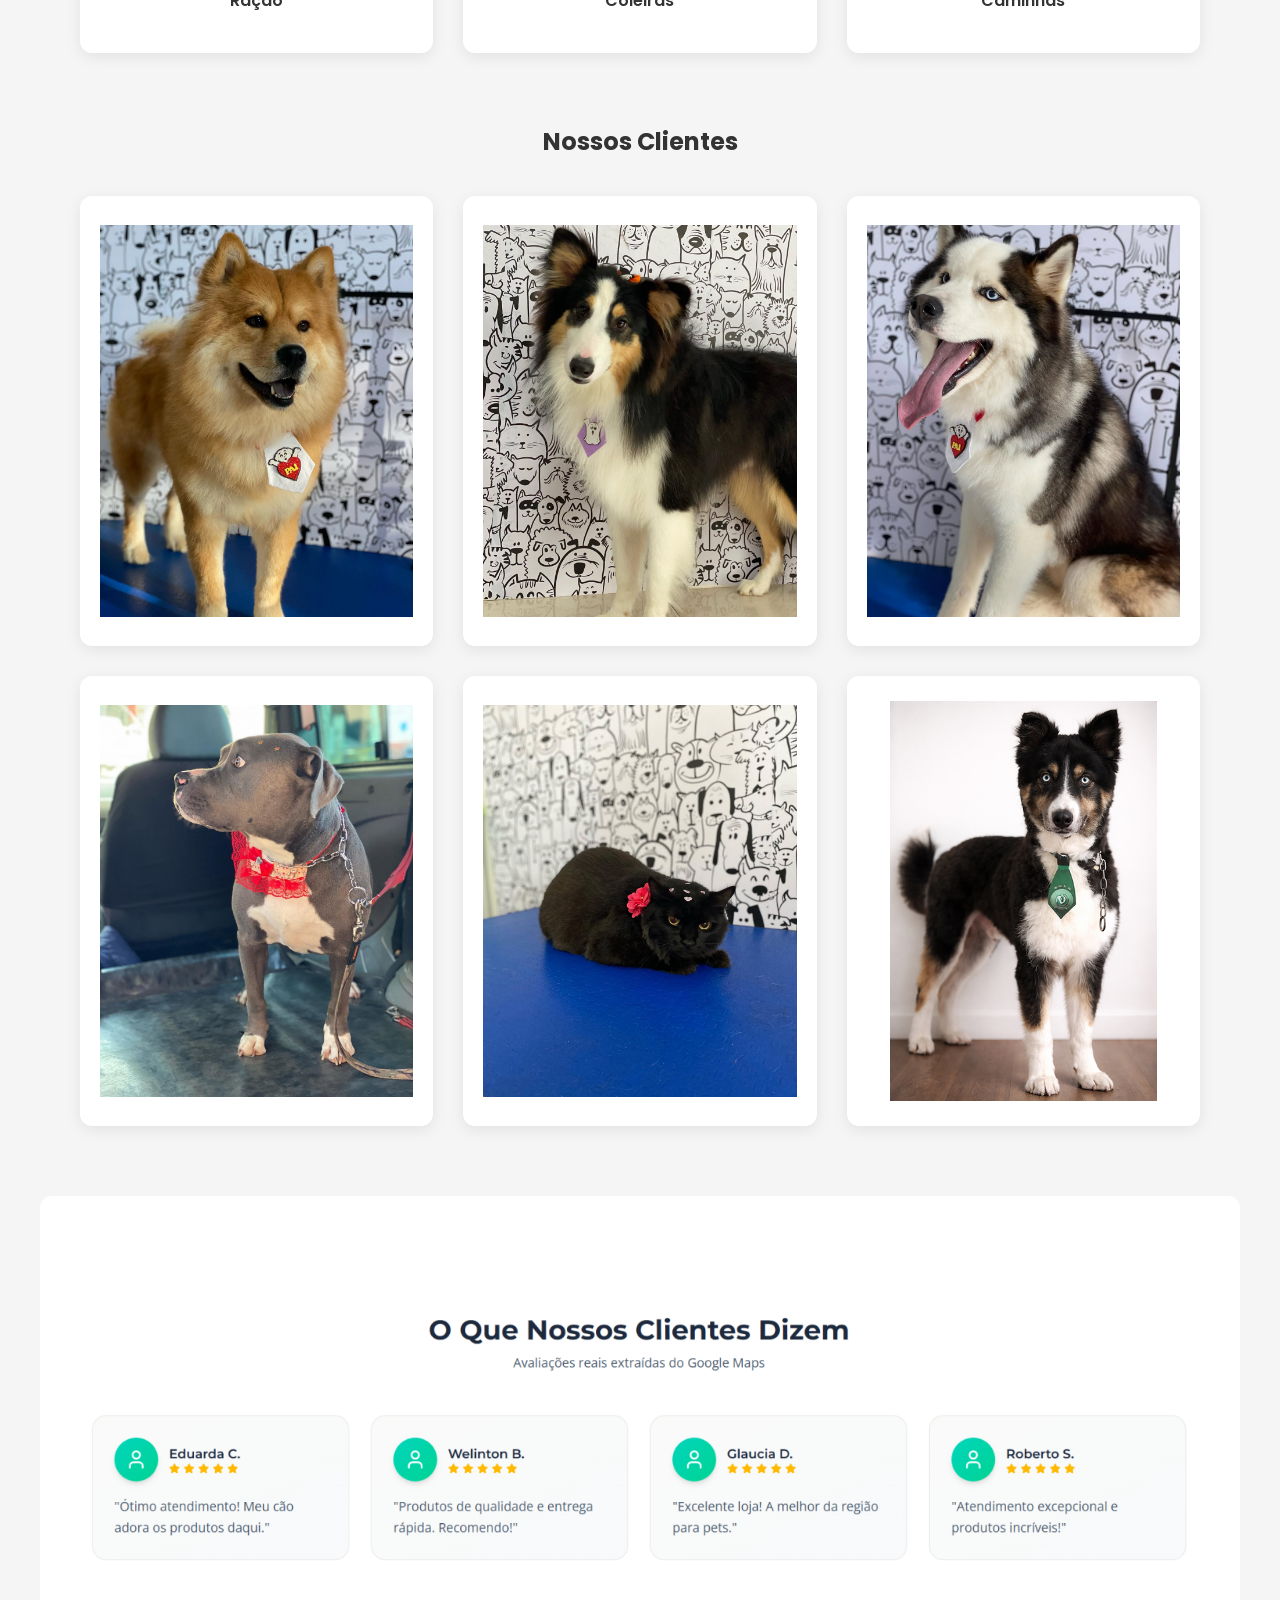
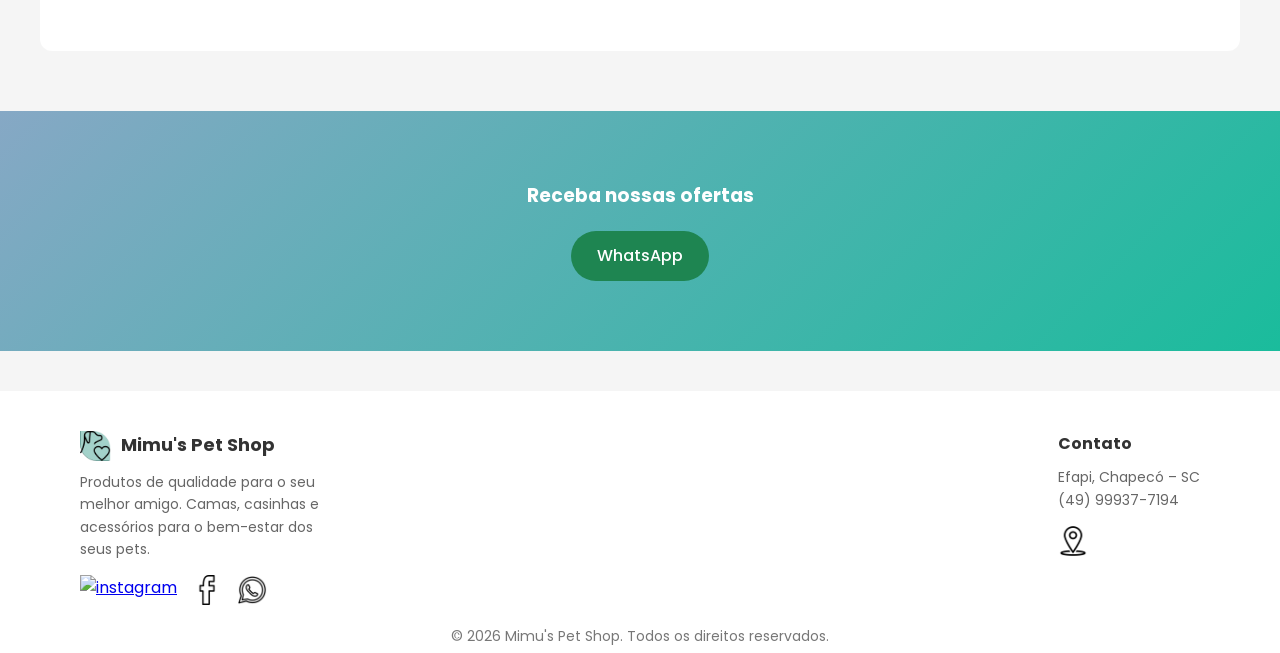
==== commit cb133768: "Alterações no site" ====
--- a/index.html
+++ b/index.html
@@ -5,7 +5,8 @@
 <head>
     <meta charset="UTF-8">
     <meta name="viewport" content="width=device-width, initial-scale=1.0">
-    <title>Mimu's Pet Shop</title>
+    <title>Mimu's Pet Shop | Banho, Tosa e Acessórios em Chapecó</title>
+    <meta name="description" content="Mimu's Pet Shop em Chapecó. Oferecemos rações, caminhas e serviços de banho e tosa com carinho e profissionalismo. Visite-nos na Efapi!">
     <link rel="icon" type="image/png" href="Imagens/logo2.png">
     <link rel="stylesheet" href="style.css">
 
@@ -159,7 +160,7 @@
                     <img src="Imagens/logo2.png" alt="Logo Rodapé">
                     <h4>Mimu's Pet Shop</h4>
                 </div>
-                <p>Produtos de qualidade para o seu melor amigo. Camas, casinhas e acessórios para o bem-estar dos seus pets.</p>
+                <p>Produtos de qualidade para o seu melhor amigo. Camas, casinhas e acessórios para o bem-estar dos seus pets.</p>
                 <div class="icones">
                     <a class="btn" href="https://www.instagram.com/mimus_pet_shop/" target="_blank">
                         <img src="Imagens/instagram.png" alt="instagram">
--- a/style.css
+++ b/style.css
@@ -428,6 +428,31 @@
     .gallery {
         grid-template-columns: repeat(2, 1fr);
     }
+
+    .footer-grid {
+        display: grid;
+        grid-template-columns: 1fr 1fr; /* Força as duas colunas */
+        gap: 20px;                      /* Espaço entre as colunas */
+        align-items: start;
+        padding: 20px 10px;
+    }
+
+    /* Diminui um pouco as fontes para caberem melhor lado a lado */
+    .footer-grid h4 {
+        font-size: 14px;
+        margin-bottom: 8px;
+    }
+
+    .footer-grid p {
+        font-size: 13px;
+        line-height: 1.4;
+    }
+
+    /* Garante que a logo/imagem não quebre o layout */
+    .footer-grid img {
+        max-width: 80px; 
+        margin-bottom: 10px;
+    }
 }
 
 @media (max-width: 600px) {
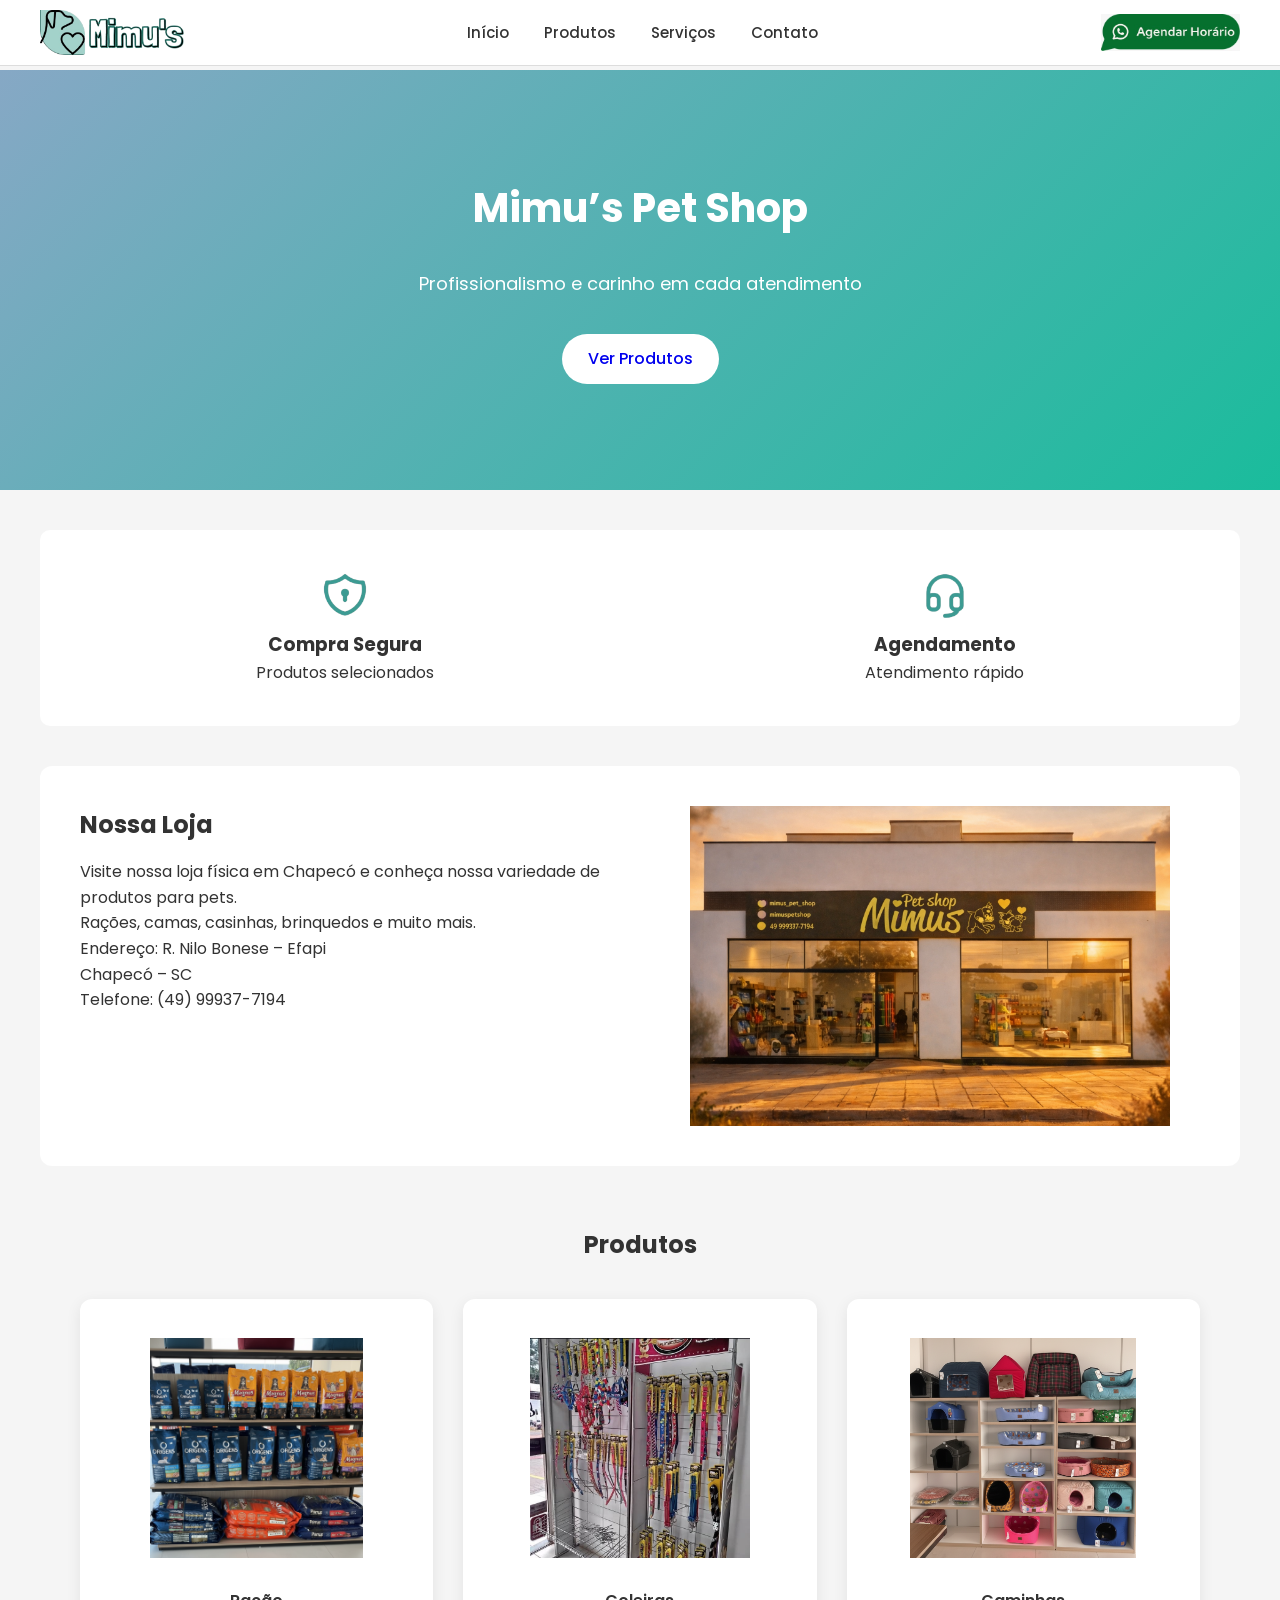
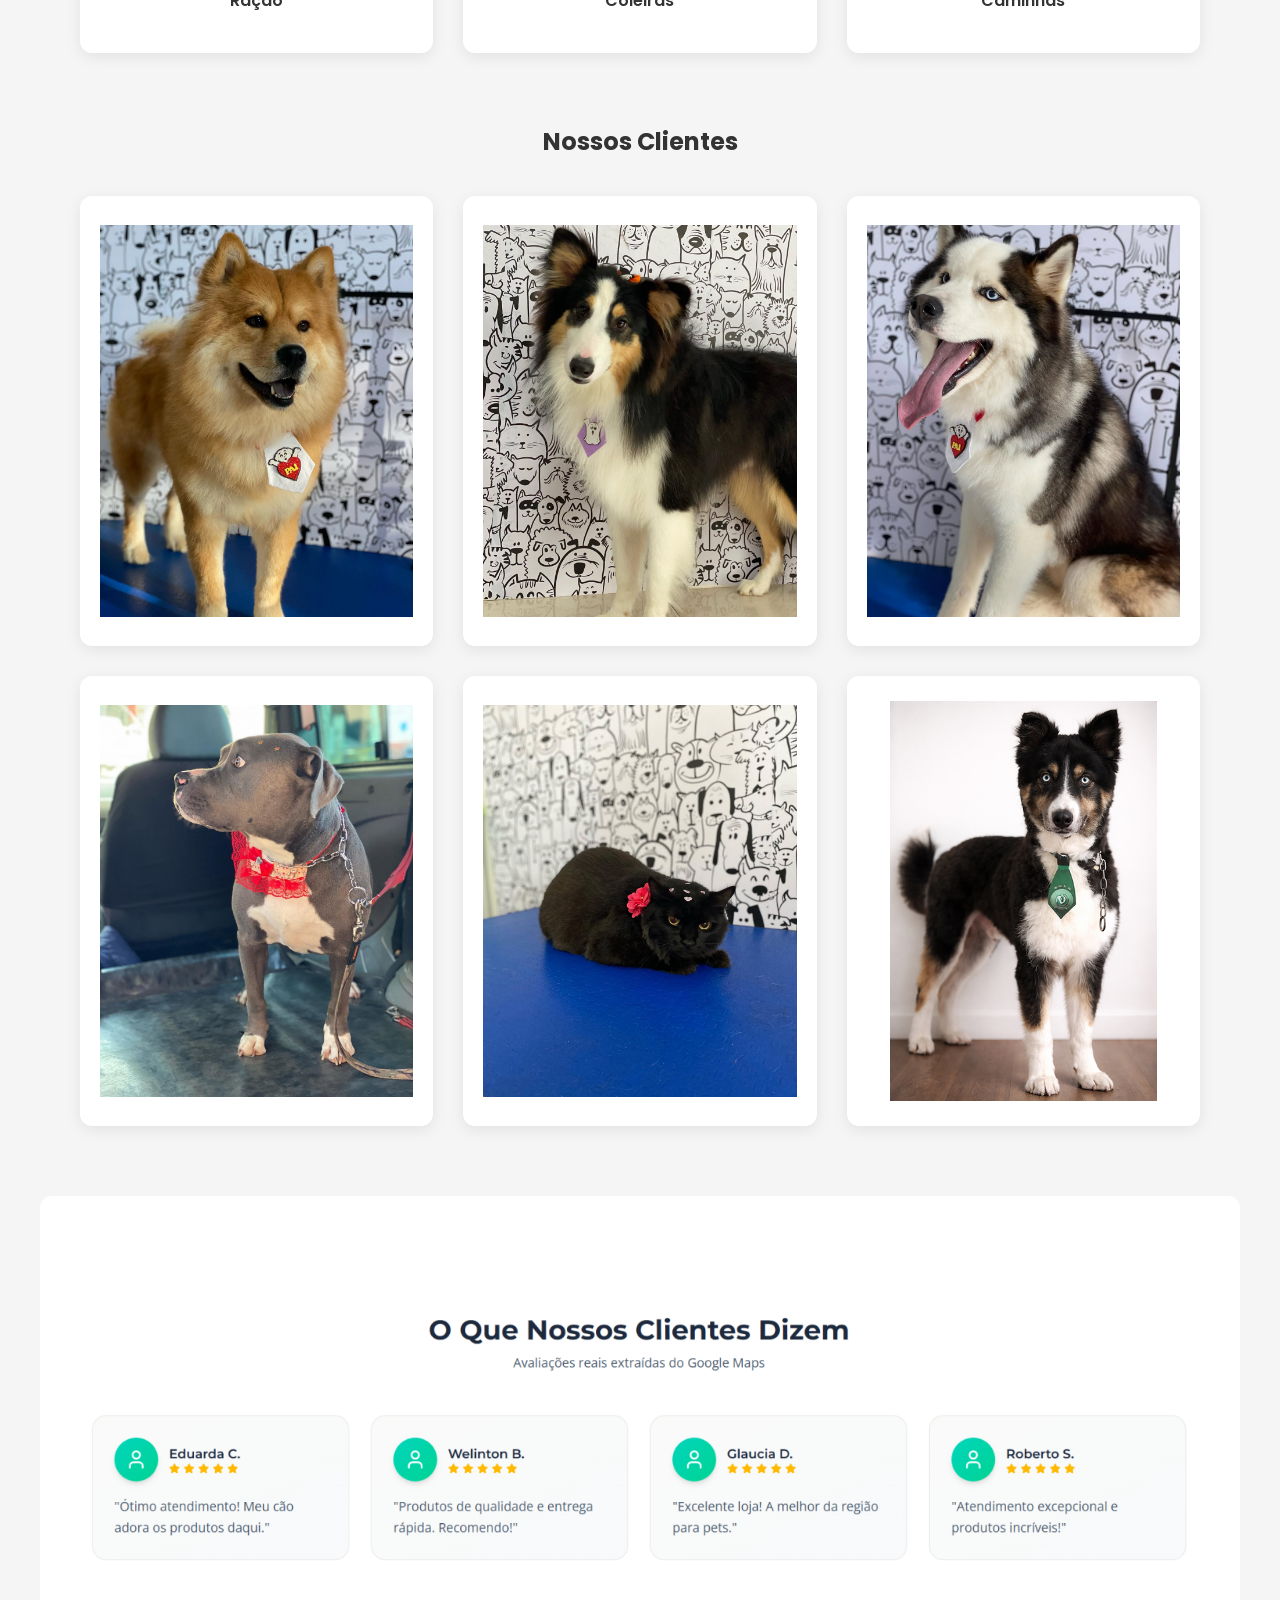
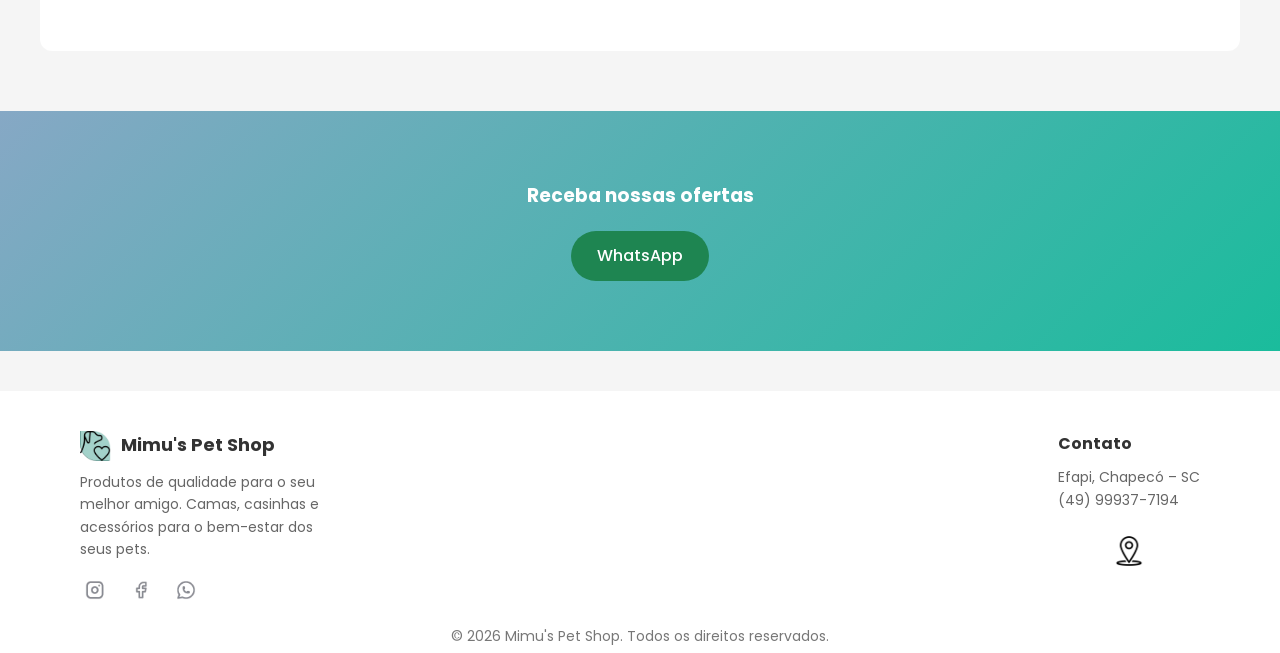
==== commit 5963f2b2: "Alteração nos icones" ====
--- a/index.html
+++ b/index.html
@@ -178,9 +178,11 @@
                 <h4>Contato</h4>
                 <p>Efapi, Chapecó – SC</p>
                 <p>(49) 99937-7194</p>
-                <a class="btn-local" href="https://maps.app.goo.gl/kSKagL69bdH8XbKM8" target="_blank">
-                    <img src="Imagens/local.png" alt="localização">
-                </a>
+                <div class="localizacaoIcon">
+                    <a class="btn-local" href="https://maps.app.goo.gl/kSKagL69bdH8XbKM8" target="_blank">
+                        <img src="Imagens/local.png" alt="localização">
+                    </a>
+                </div>
             </div>
         </div>
 
--- a/style.css
+++ b/style.css
@@ -1,343 +1,347 @@
-*{
-margin:0;
-padding:0;
-box-sizing:border-box;
-font-family:Poppins,sans-serif;
-}
-
-body{
-background:#f5f5f5;
-color:#333;
-line-height:1.6;
-padding-top:70px;
+* {
+    margin: 0;
+    padding: 0;
+    box-sizing: border-box;
+    font-family: Poppins, sans-serif;
+}
+
+body {
+    background: #f5f5f5;
+    color: #333;
+    line-height: 1.6;
+    padding-top: 70px;
 }
 
 /* CONTAINER */
 
-.container{
-max-width:1200px;
-margin:auto;
-padding:0 40px;
+.container {
+    max-width: 1200px;
+    margin: auto;
+    padding: 0 40px;
 }
 
 /* IMAGENS */
 
-img{
-max-width:100%;
-height:auto;
-display:block;
+img {
+    max-width: 100%;
+    height: auto;
+    display: block;
 }
 
 /* NAV */
 
-header{
-background:white;
-border-bottom:1px solid #ddd;
-position:fixed;
-top:0;
-left:0;
-width:100%;
-z-index:1000;
-}
-
-.nav{
-display:flex;
-align-items:center;
-justify-content:space-between;
-gap:25px;
-padding:10px 0;
+header {
+    background: white;
+    border-bottom: 1px solid #ddd;
+    position: fixed;
+    top: 0;
+    left: 0;
+    width: 100%;
+    z-index: 1000;
+}
+
+.nav {
+    display: flex;
+    align-items: center;
+    justify-content: space-between;
+    gap: 25px;
+    padding: 10px 0;
 }
 
 /* LOGO */
 
-.logo{
-display:flex;
-align-items:center;
-}
-
-.logo img{
-height:45px;
+.logo {
+    display: flex;
+    align-items: center;
+}
+
+.logo img {
+    height: 45px;
 }
 
 /* MENU */
 
-nav{
-display:flex;
-align-items:center;
-gap:35px;
-}
-
-nav a{
-text-decoration:none;
-color:#333;
-font-weight:500;
-font-size:15px;
-transition:0.2s;
-}
-
-nav a:hover{
-color:#0dbd9b;
+nav {
+    display: flex;
+    align-items: center;
+    gap: 35px;
+}
+
+nav a {
+    text-decoration: none;
+    color: #333;
+    font-weight: 500;
+    font-size: 15px;
+    transition: 0.2s;
+}
+
+nav a:hover {
+    color: #0dbd9b;
 }
 
 /* BOTÃO */
 
-.btn{
-background:transparent;
-border:none;
-outline:none;
-padding:0;
-display:flex;
-align-items:center;
-justify-content:center;
-cursor:pointer;
-}
-
-.btn img{
-height:38px;
-width:auto;
-object-fit:contain;
+.btn {
+    background: transparent;
+    border: none;
+    outline: none;
+    padding: 0;
+    display: flex;
+    align-items: center;
+    justify-content: center;
+    cursor: pointer;
+}
+
+.btn img {
+    height: 38px;
+    width: auto;
+    object-fit: contain;
 }
 
 /* HERO */
 
-.hero{
-min-height:420px;
-background:linear-gradient(135deg,#86a8c5,#1abc9c);
-display:flex;
-align-items:center;
-justify-content:center;
-text-align:center;
-color:white;
-padding:80px 20px;
-}
-
-.hero h1{
-font-size:40px;
-margin-bottom:15px;
-}
-
-.hero p{
-font-size:18px;
-}
-
-.btn-white{
-background:white;
-border:none;
-padding:12px 26px;
-border-radius:25px;
-margin-top:20px;
-cursor:pointer;
-font-weight:500;
-text-decoration:none;
+.hero {
+    min-height: 420px;
+    background: linear-gradient(135deg, #86a8c5, #1abc9c);
+    display: flex;
+    align-items: center;
+    justify-content: center;
+    text-align: center;
+    color: white;
+    padding: 80px 20px;
+}
+
+.hero h1 {
+    font-size: 40px;
+    margin-bottom: 15px;
+}
+
+.hero p {
+    font-size: 18px;
+}
+
+.btn-white {
+    background: white;
+    border: none;
+    padding: 12px 26px;
+    border-radius: 25px;
+    margin-top: 20px;
+    cursor: pointer;
+    font-weight: 500;
+    text-decoration: none;
 }
 
 /* BENEFITS */
 
-.benefits{
-display:flex;
-justify-content:space-around;
-padding:40px 0;
-background:white;
-margin-top:40px;
-margin-bottom:40px;
-border-radius:10px;
-}
-
-.benefit{
-text-align:center;
-}
-
-.benefit img{
-width:50px;
-height:auto;
-margin:0 auto 10px auto;
+.benefits {
+    display: flex;
+    justify-content: space-around;
+    padding: 40px 0;
+    background: white;
+    margin-top: 40px;
+    margin-bottom: 40px;
+    border-radius: 10px;
+}
+
+.benefit {
+    text-align: center;
+}
+
+.benefit img {
+    width: 50px;
+    height: auto;
+    margin: 0 auto 10px auto;
 }
 
 /* ABOUT */
 
-.about{
-display:grid;
-grid-template-columns:1fr 1fr;
-gap:40px;
-background:white;
-padding:40px;
-border-radius:12px;
-margin-bottom:60px;
-}
-
-.about h2{
-margin-bottom:15px;
-}
-
-.about-image{
-height:320px;
-border-radius:12px;
-overflow:hidden;
-}
-
-.about-image img{
-width:100%;
-height:100%;
-object-fit:contain;
+.about {
+    display: grid;
+    grid-template-columns: 1fr 1fr;
+    gap: 40px;
+    background: white;
+    padding: 40px;
+    border-radius: 12px;
+    margin-bottom: 60px;
+}
+
+.about h2 {
+    margin-bottom: 15px;
+}
+
+.about-image {
+    height: 320px;
+    border-radius: 12px;
+    overflow: hidden;
+}
+
+.about-image img {
+    width: 100%;
+    height: 100%;
+    object-fit: contain;
 }
 
 /* PRODUCTS */
 
-.products{
-margin-bottom:70px;
-}
-
-.products h2{
-text-align:center;
-margin-bottom:35px;
-}
-
-.product-grid{
-display:grid;
-grid-template-columns:repeat(auto-fit,minmax(300px,1fr));
-gap:30px;
-margin-top:20px;
+.products {
+    margin-bottom: 70px;
+}
+
+.products h2 {
+    text-align: center;
+    margin-bottom: 35px;
+}
+
+.product-grid {
+    display: grid;
+    grid-template-columns: repeat(auto-fit, minmax(300px, 1fr));
+    gap: 30px;
+    margin-top: 20px;
 }
 
 /* CARD DE PRODUTO */
 
-.product-card{
-background:white;
-border-radius:12px;
-overflow:hidden;
-box-shadow:0 4px 15px rgba(0,0,0,0.08);
-text-align:center;
-padding:25px;
-font-weight:600;
-transition:0.3s;
-
-aspect-ratio:1/1;
-
-display:flex;
-flex-direction:column;
-justify-content:center;
-align-items:center;
-gap:15px;
-}
-
-.product-card img{
-width:100%;
-height:220px;
-object-fit:contain;
-margin-bottom:15px;
-}
-
-.product-card:hover{
-transform:translateY(-5px);
-box-shadow:0 10px 25px rgba(0,0,0,0.15);
+.product-card {
+    background: white;
+    border-radius: 12px;
+    overflow: hidden;
+    box-shadow: 0 4px 15px rgba(0, 0, 0, 0.08);
+    text-align: center;
+    padding: 25px;
+    font-weight: 600;
+    transition: 0.3s;
+
+    aspect-ratio: 1/1;
+
+    display: flex;
+    flex-direction: column;
+    justify-content: center;
+    align-items: center;
+    gap: 15px;
+}
+
+.product-card img {
+    width: 100%;
+    height: 220px;
+    object-fit: contain;
+    margin-bottom: 15px;
+}
+
+.product-card:hover {
+    transform: translateY(-5px);
+    box-shadow: 0 10px 25px rgba(0, 0, 0, 0.15);
 }
 
 /* SERVICES */
 
-.services{
-margin-bottom:70px;
-}
-
-.services h2{
-text-align:center;
-margin-bottom:35px;
-}
-
-.gallery{
-display:grid;
-grid-template-columns:repeat(3,1fr);
-gap:30px;
+.services {
+    margin-bottom: 70px;
+}
+
+.services h2 {
+    text-align: center;
+    margin-bottom: 35px;
+}
+
+.gallery {
+    display: grid;
+    grid-template-columns: repeat(3, 1fr);
+    gap: 30px;
 }
 
 /* CARD DOS SERVIÇOS */
 
-.img{
-background:white;
-border-radius:12px;
-overflow:hidden;
-box-shadow:0 4px 15px rgba(0,0,0,0.08);
-height:450px;
-display:flex;
-align-items:center;
-justify-content:center;
-padding:20px;
-transition:0.3s;
-}
-
-.img:hover{
-transform:translateY(-5px);
-box-shadow:0 10px 25px rgba(0,0,0,0.15);
+.img {
+    background: white;
+    border-radius: 12px;
+    overflow: hidden;
+    box-shadow: 0 4px 15px rgba(0, 0, 0, 0.08);
+    height: 450px;
+    display: flex;
+    align-items: center;
+    justify-content: center;
+    padding: 20px;
+    transition: 0.3s;
+}
+
+.img:hover {
+    transform: translateY(-5px);
+    box-shadow: 0 10px 25px rgba(0, 0, 0, 0.15);
 }
 
 /* IMAGEM DO SERVIÇO */
 
-.img img{
-width:100%;
-height:400px;
-object-fit:contain;
+.img img {
+    width: 100%;
+    height: 400px;
+    object-fit: contain;
 }
 
 /* REVIEWS */
 
-.reviews{
-background:white;
-padding:40px;
-margin-top:50px;
-border-radius:12px;
-}
-
-.review-grid{
-display:grid;
-grid-template-columns:repeat(auto-fit,minmax(220px,1fr));
-gap:25px;
-margin-top:25px;
-}
-
-.review-grid img{
-width:100%;
-border-radius:10px;
+.reviews {
+    background: white;
+    padding: 40px;
+    margin-top: 50px;
+    border-radius: 12px;
+}
+
+.review-grid {
+    display: grid;
+    grid-template-columns: repeat(auto-fit, minmax(220px, 1fr));
+    gap: 25px;
+    margin-top: 25px;
+}
+
+.review-grid img {
+    width: 100%;
+    border-radius: 10px;
 }
 
 /* CTA */
 
-.cta{
-margin-top:60px;
-background:linear-gradient(135deg,#86a8c5,#1abc9c);
-color:white;
-text-align:center;
-padding:70px 20px;
-}
-
-.cta .btn-white{
-background:rgb(30, 133, 81);
-color:white;
-border:none;
-padding:12px 26px;
-border-radius:25px;
-margin-top:20px;
-cursor:pointer;
-font-weight:500;
-text-decoration:none;
+.cta {
+    margin-top: 60px;
+    background: linear-gradient(135deg, #86a8c5, #1abc9c);
+    color: white;
+    text-align: center;
+    padding: 70px 20px;
+}
+
+.cta .btn-white {
+    background: rgb(30, 133, 81);
+    color: white;
+    border: none;
+    padding: 12px 26px;
+    border-radius: 25px;
+    margin-top: 20px;
+    cursor: pointer;
+    font-weight: 500;
+    text-decoration: none;
 }
 
 /* FOOTER */
 
 footer {
     background: white;
-    padding: 40px 0 05px 0; /* Diminuímos o padding inferior para 10px */
+    padding: 40px 0 05px 0;
+    /* Diminuímos o padding inferior para 10px */
     margin-top: 40px;
 }
 
-.footer-grid{
-display:flex;
-justify-content:space-between;
-gap:40px;
+.footer-grid {
+    display: flex;
+    justify-content: space-between;
+    gap: 40px;
 }
 
 .footer-grid p {
-    max-width: 250px; /* Limita a largura do texto para ele quebrar linha mais cedo */
-    font-size: 14px;  /* Deixa a fonte levemente menor que o corpo do site */
-    color: #666;      /* Uma cor mais suave para reduzir o peso visual */
+    max-width: 250px;
+    /* Limita a largura do texto para ele quebrar linha mais cedo */
+    font-size: 14px;
+    /* Deixa a fonte levemente menor que o corpo do site */
+    color: #666;
+    /* Uma cor mais suave para reduzir o peso visual */
 }
 
 /* Se quiser que o título também seja menor */
@@ -350,13 +354,15 @@
 .logo2 {
     display: flex;
     align-items: center;
-    gap: 10px; /* Espaço entre o ícone e o texto */
+    gap: 10px;
+    /* Espaço entre o ícone e o texto */
     margin-bottom: 10px;
 }
 
 /* Deixa o ícone do mesmo tamanho das redes sociais */
 .logo2 img {
-    height: 30px; /* Mesma altura sugerida para os ícones sociais */
+    height: 30px;
+    /* Mesma altura sugerida para os ícones sociais */
     width: auto;
     object-fit: contain;
 }
@@ -369,7 +375,8 @@
 
 .icones {
     display: flex;
-    gap: 15px; /* Espaço entre cada ícone */
+    gap: 15px;
+    /* Espaço entre cada ícone */
     margin-top: 15px;
 }
 
@@ -379,21 +386,30 @@
     object-fit: contain;
 }
 
-.copyright{
-text-align:center;
-margin-top:20px;
-font-size:14px;
-color:#777;
+.copyright {
+    text-align: center;
+    margin-top: 20px;
+    font-size: 14px;
+    color: #777;
+}
+
+.localizacaoIcon {
+    display: flex;
+    justify-content: center;
+    margin-top: 10px;
+    /* Afasta o ícone do número de telefone */
 }
 
 .btn-local {
-    margin-top: 15px; /* Ajuste este valor conforme desejar */
-    display: inline-block; /* Garante que a margem funcione corretamente */
+    margin-top: 15px;
+    /* Ajuste este valor conforme desejar */
+    display: inline-block;
+    /* Garante que a margem funcione corretamente */
 }
 
 /* Garante que o ícone mantenha um tamanho harmonioso */
 .btn-local img {
-    height: 30px; 
+    height: 30px;
     width: auto;
 }
 
@@ -431,8 +447,10 @@
 
     .footer-grid {
         display: grid;
-        grid-template-columns: 1fr 1fr; /* Força as duas colunas */
-        gap: 20px;                      /* Espaço entre as colunas */
+        grid-template-columns: 1fr 1fr;
+        /* Força as duas colunas */
+        gap: 20px;
+        /* Espaço entre as colunas */
         align-items: start;
         padding: 20px 10px;
     }
@@ -450,7 +468,7 @@
 
     /* Garante que a logo/imagem não quebre o layout */
     .footer-grid img {
-        max-width: 80px; 
+        max-width: 80px;
         margin-bottom: 10px;
     }
 }
@@ -476,24 +494,24 @@
 
 /* CORREÇÃO DOS BOTÕES */
 
-.hero-content{
-display:flex;
-flex-direction:column;
-align-items:center;
-justify-content:center;
-gap:15px;
-text-align:center;
-}
-
-.btn-white{
-display:inline-block;
-}
-
-.cta{
-text-align:center;
-}
-
-.cta .btn-white{
-display:inline-block;
-margin-top:20px;
+.hero-content {
+    display: flex;
+    flex-direction: column;
+    align-items: center;
+    justify-content: center;
+    gap: 15px;
+    text-align: center;
+}
+
+.btn-white {
+    display: inline-block;
+}
+
+.cta {
+    text-align: center;
+}
+
+.cta .btn-white {
+    display: inline-block;
+    margin-top: 20px;
 }
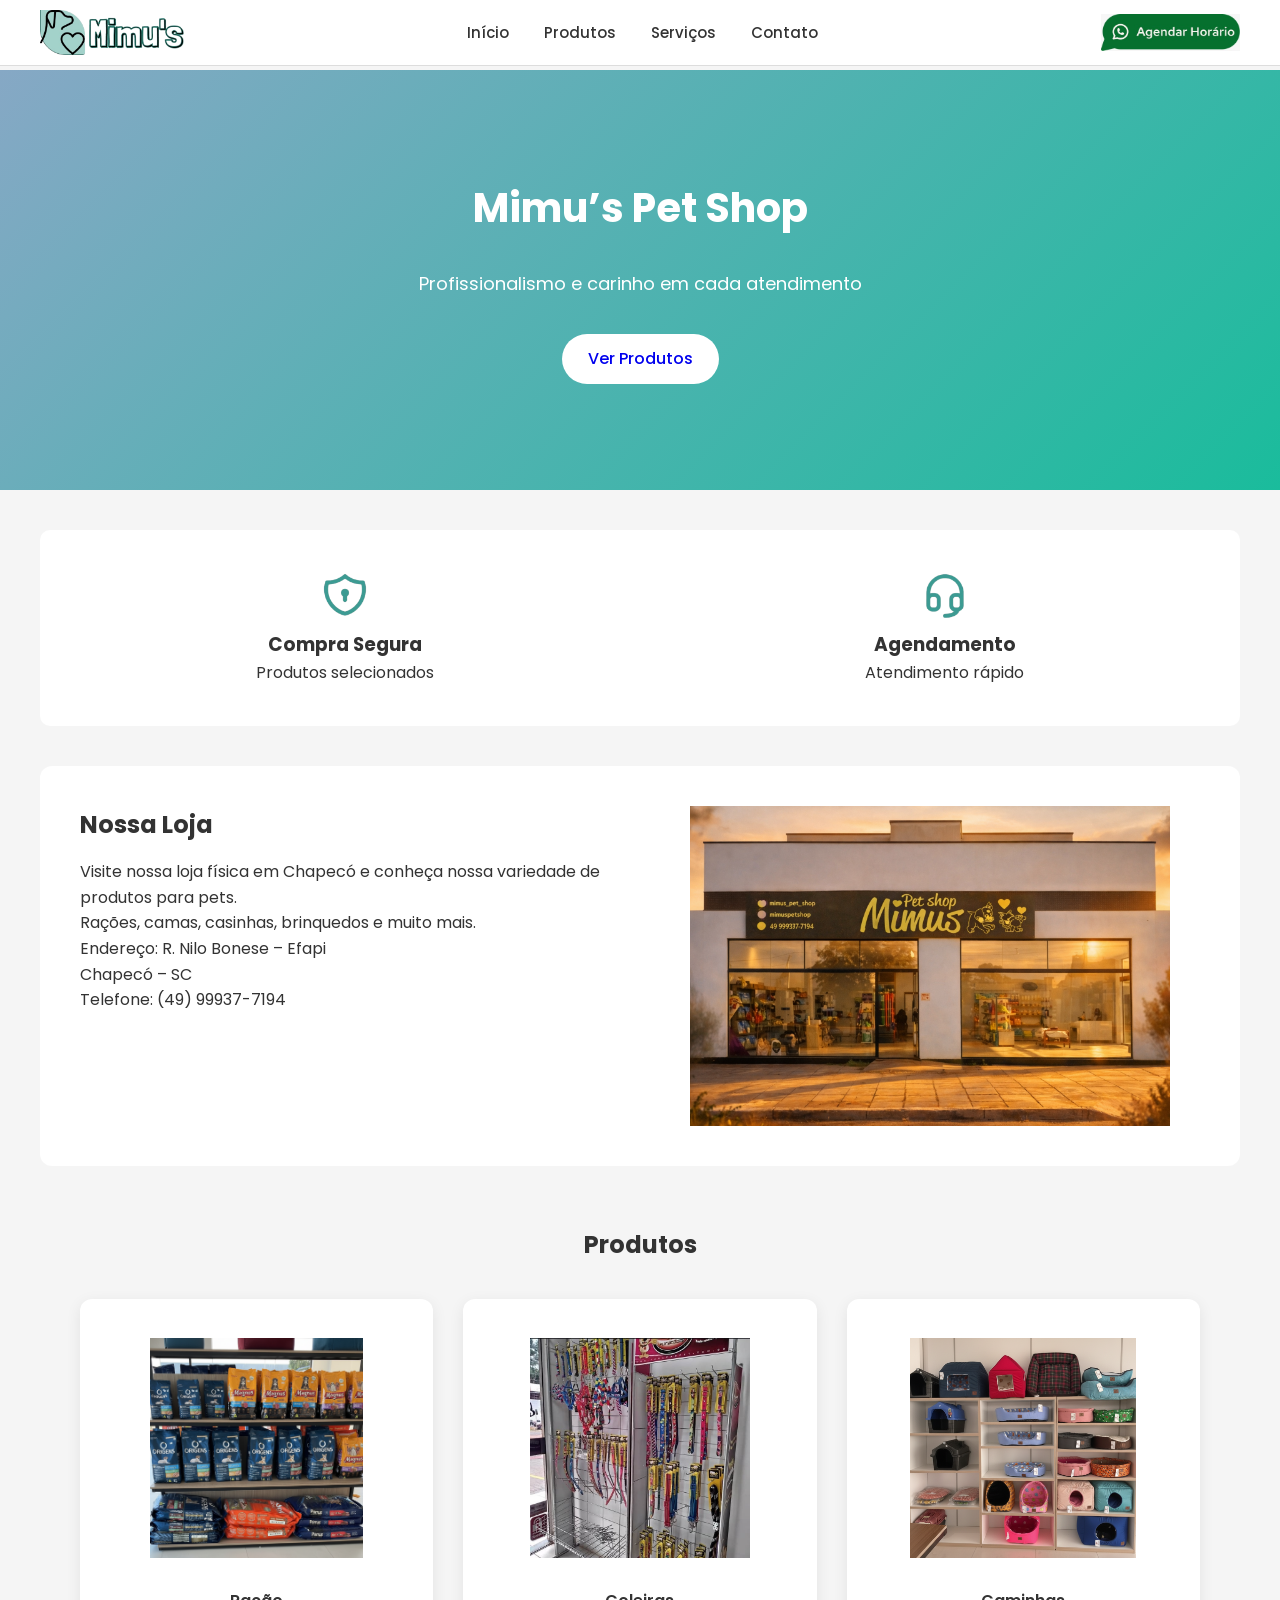
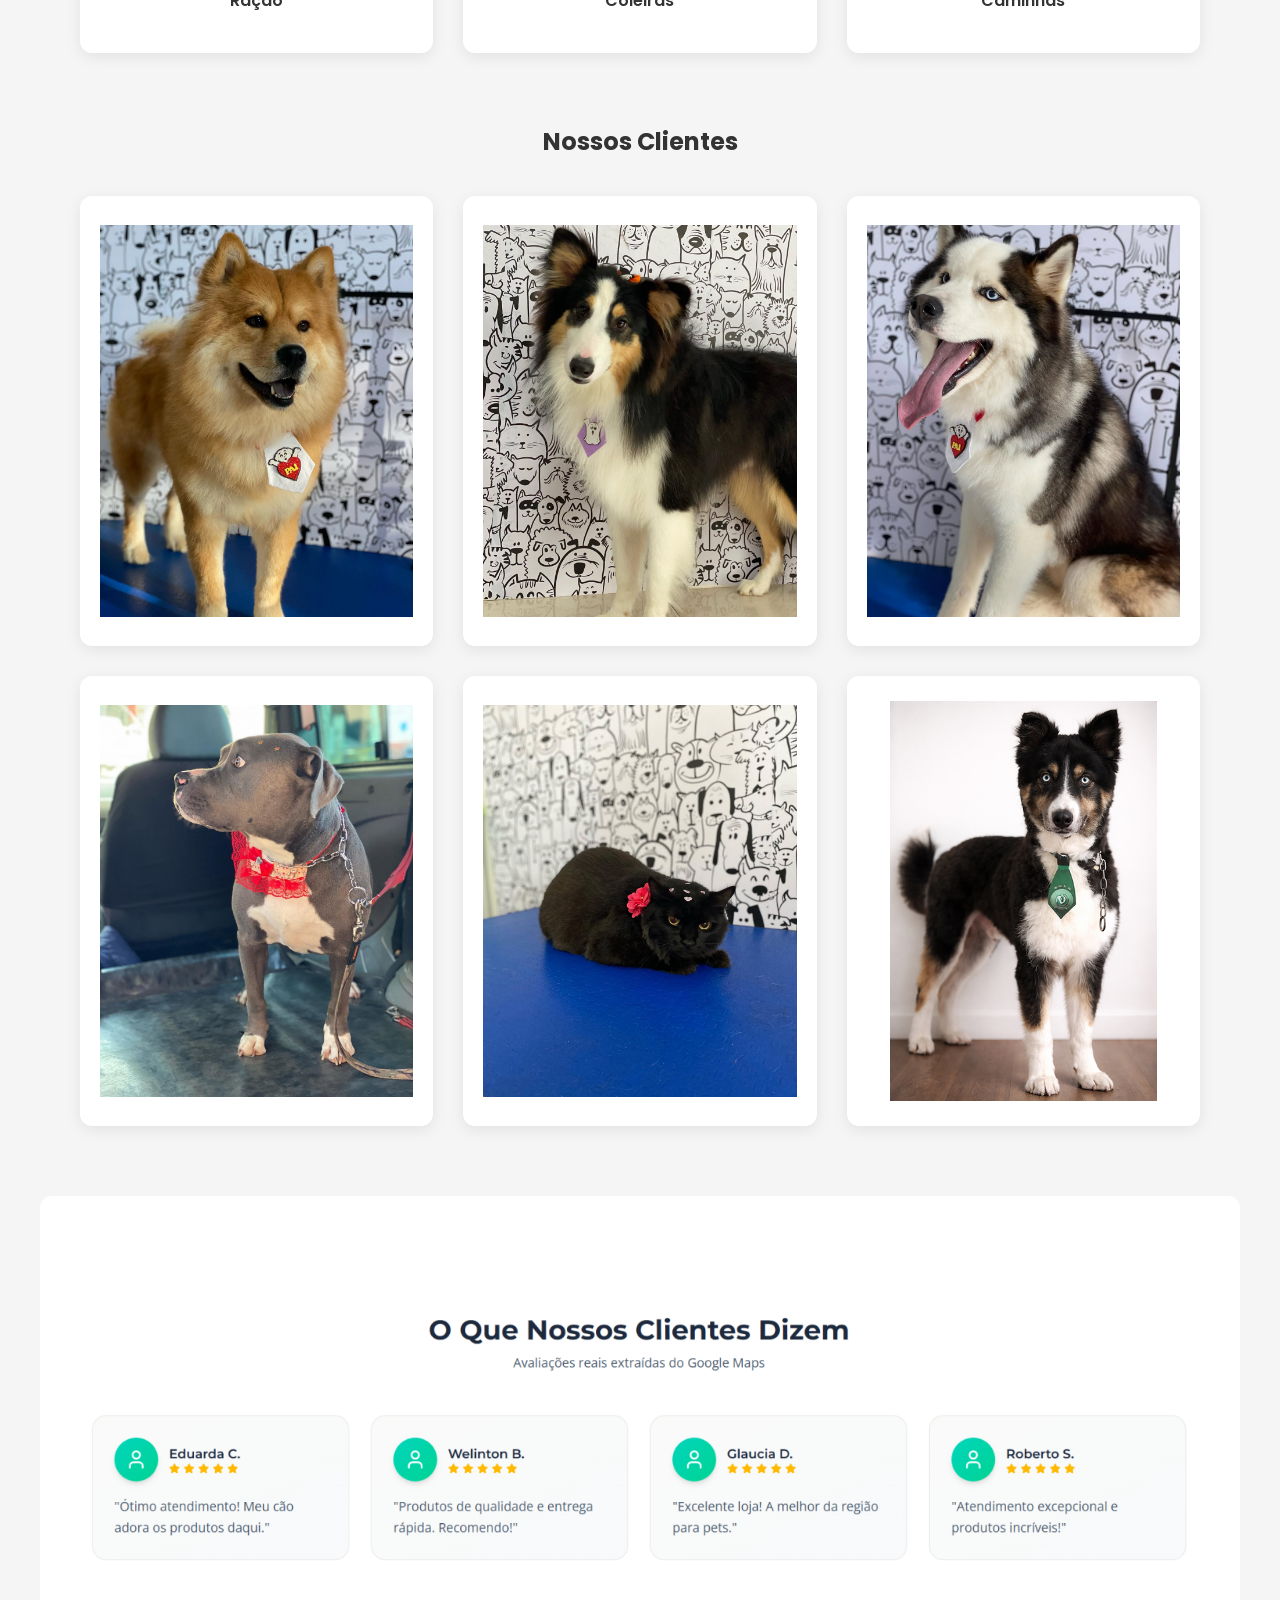
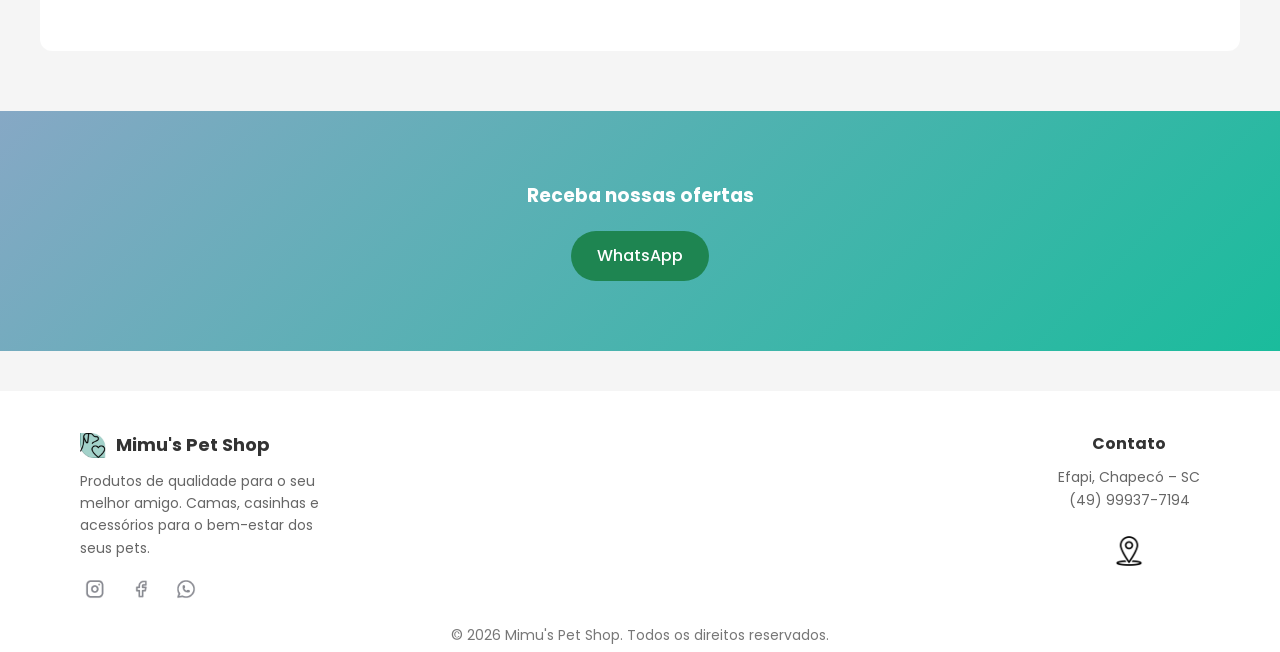
==== commit 694c1df2: "Site" ====
--- a/index.html
+++ b/index.html
@@ -174,7 +174,7 @@
                 </div>
             </div>
 
-            <div>
+            <div class="localiza">
                 <h4>Contato</h4>
                 <p>Efapi, Chapecó – SC</p>
                 <p>(49) 99937-7194</p>
--- a/style.css
+++ b/style.css
@@ -329,6 +329,13 @@
     margin-top: 40px;
 }
 
+footer h4 {
+    margin-top: 0 !important; 
+    margin-bottom: 10px;
+    display: flex;
+    align-items: center;
+}
+
 .footer-grid {
     display: flex;
     justify-content: space-between;
@@ -350,21 +357,17 @@
     font-size: 16px;
 }
 
-/* Alinha o ícone e o nome lado a lado */
 .logo2 {
     display: flex;
-    align-items: center;
+    align-items: flex-start; /* Alinha o topo da imagem com o topo do texto */
     gap: 10px;
-    /* Espaço entre o ícone e o texto */
     margin-bottom: 10px;
 }
 
-/* Deixa o ícone do mesmo tamanho das redes sociais */
 .logo2 img {
-    height: 30px;
-    /* Mesma altura sugerida para os ícones sociais */
+    height: 25px; /* Reduza levemente para alinhar com a altura da fonte do H4 */
     width: auto;
-    object-fit: contain;
+    margin-top: 2px; /* Ajuste fino para alinhar visualmente com a primeira letra */
 }
 
 /* Garante que o H4 não tenha margens extras que quebrem o alinhamento */
@@ -391,6 +394,15 @@
     margin-top: 20px;
     font-size: 14px;
     color: #777;
+}
+
+.localiza {
+    display: flex;
+    flex-direction: column;
+    align-items: center;    /* Centraliza os itens entre si (h4, p e ícone) */
+    text-align: center;     /* Garante que as linhas de texto fiquem no meio */
+    margin-left: auto;      /* CRUCIAL: Empurra todo o bloco para a direita */
+    max-width: fit-content;               /* Faz com que ocupe o espaço disponível de forma equilibrada */
 }
 
 .localizacaoIcon {
@@ -448,10 +460,8 @@
     .footer-grid {
         display: grid;
         grid-template-columns: 1fr 1fr;
-        /* Força as duas colunas */
+        align-items: start; /* Alinha o topo das duas colunas na mesma régua */
         gap: 20px;
-        /* Espaço entre as colunas */
-        align-items: start;
         padding: 20px 10px;
     }
 
